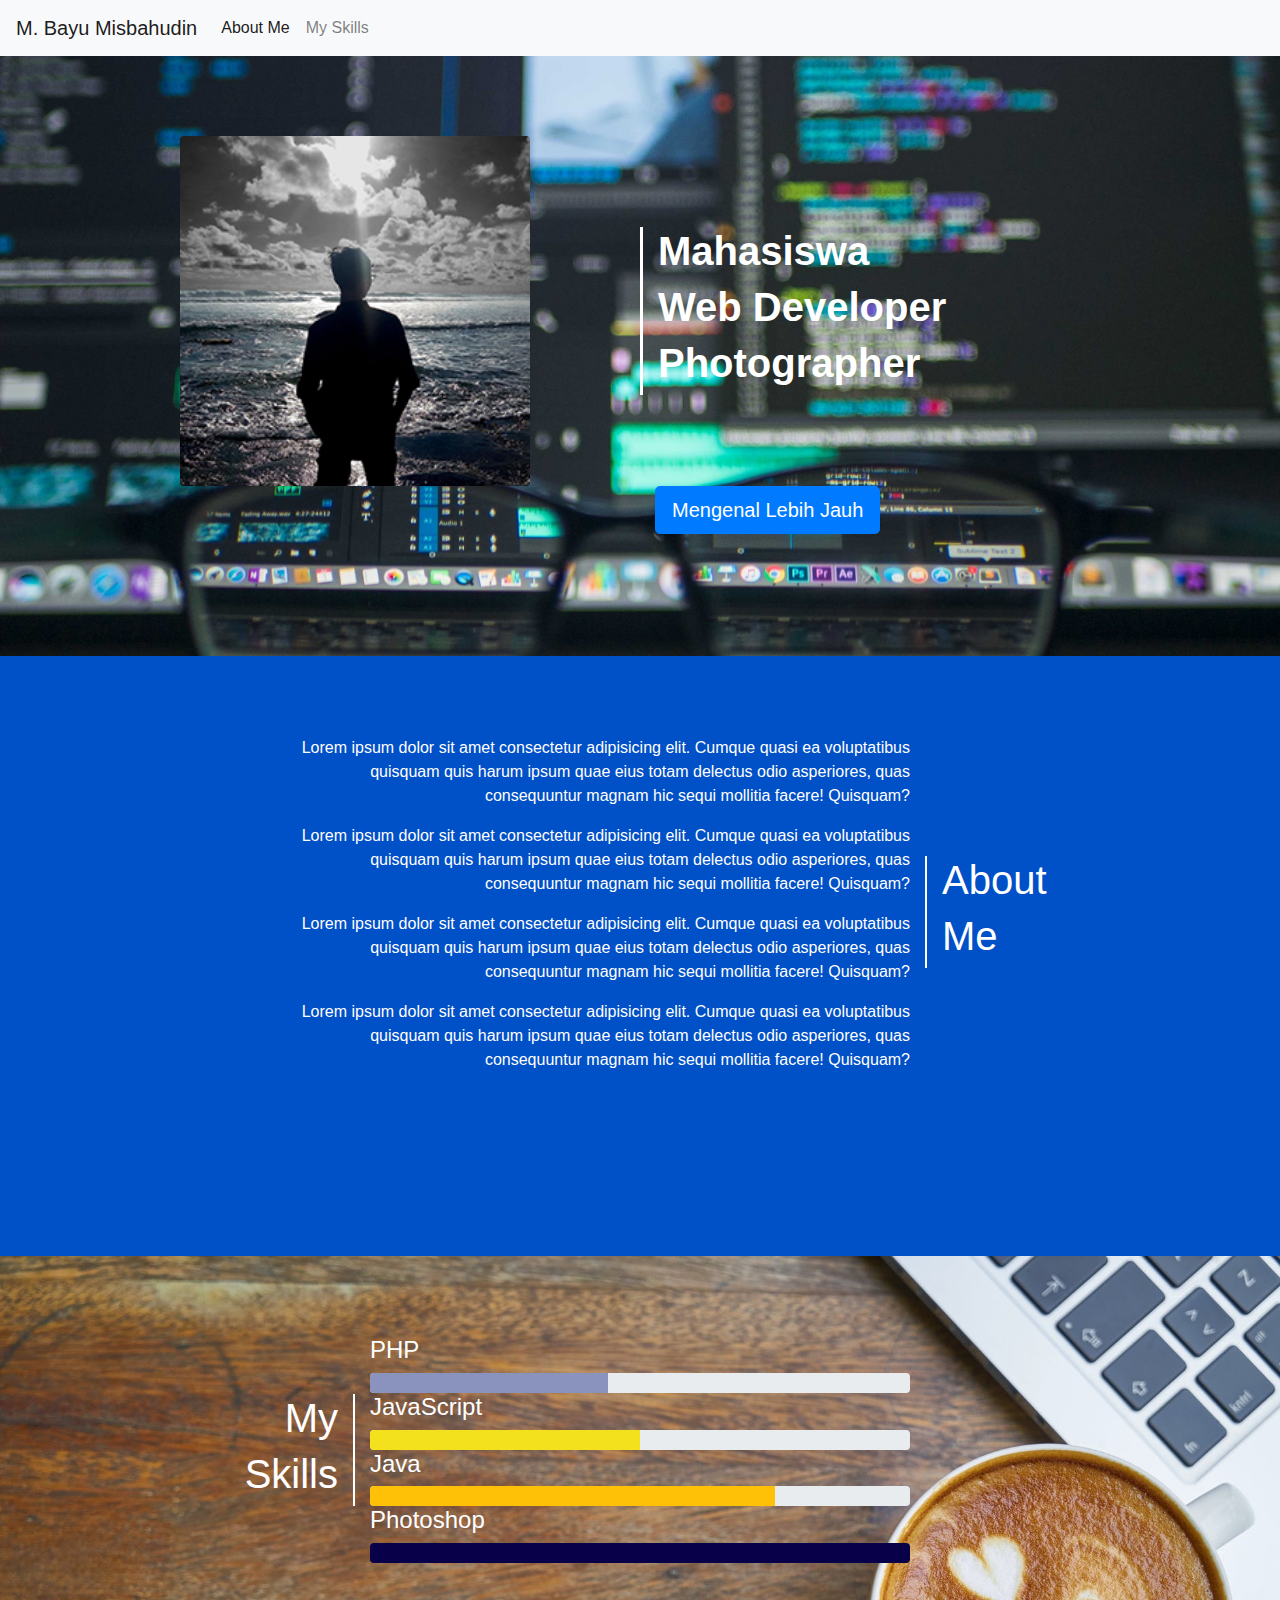
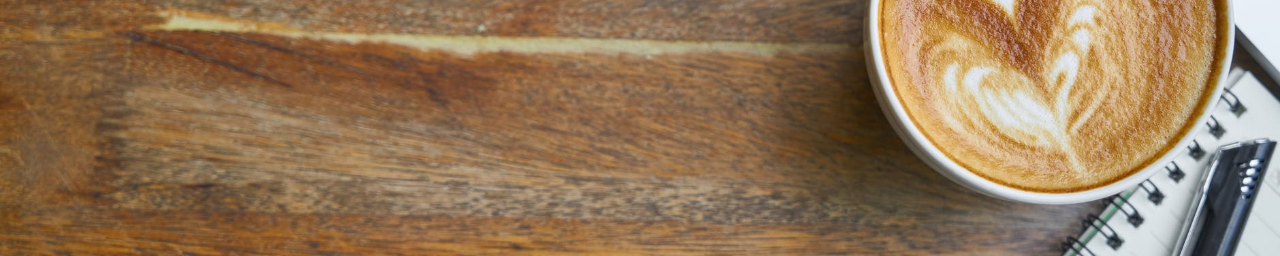
==== index.html @ 65d2b54c "Mengubah style Myskills" ====
<!doctype html>
<html lang="en">
    <head>
        <!-- Required meta tags -->
        <meta charset="utf-8">
        <meta name="viewport" content="width=device-width, initial-scale=1, shrink-to-fit=no">

        <!-- Bootstrap CSS -->
        <link rel="stylesheet" href="https://stackpath.bootstrapcdn.com/bootstrap/4.3.1/css/bootstrap.min.css" integrity="sha384-ggOyR0iXCbMQv3Xipma34MD+dH/1fQ784/j6cY/iJTQUOhcWr7x9JvoRxT2MZw1T" crossorigin="anonymous">
        <!-- Css -->

        <link rel="stylesheet" href="css/style.css">
        <title>Muhammad Bayu Misbahudin</title>
    </head>
    <body>
        <!--Navbar-->
        <nav class="navbar navbar-expand-lg navbar-light bg-light">
            <a class="navbar-brand" href="#">M. Bayu Misbahudin</a>
            <button class="navbar-toggler" type="button" data-toggle="collapse" data-target="#navbarSupportedContent" aria-controls="navbarSupportedContent" aria-expanded="false" aria-label="Toggle navigation">
                <span class="navbar-toggler-icon"></span>
            </button>
            <div class="collapse navbar-collapse" id="navbarSupportedContent">
                <ul class="navbar-nav mr-auto">
                    <li class="nav-item active">
                        <a class="nav-link" href="#about">About Me <span class="sr-only">(current)</span></a>
                    </li>
                    <li class="nav-item">
                        <a class="nav-link" href="#skills">My Skills</a>
                    </li>
                </ul>
            </div>
        </nav>
        <!--End Navbar-->
        <!--Header-->
        <section class="header" id="header">
            <div class="container">
                <div class="row align-items-center">
                    <!-- Photo Profile-->
                    <div class="col-sm-6 text-center">
                            <img src="img/profil.jpg" alt="Gambar" class="rounded profile">
                    </div>
                    <!-- Deskripsi-->
                    <div class="col-sm-6 tagline ">
                        <h1 class="font-weight-bold ">Mahasiswa</h1>
                        <h1 class="font-weight-bold ">Web Developer</h1>
                        <h1 class="font-weight-bold ">Photographer</h1>
                    </div>
                </div>
                <div class="row">
                    <div class="col-sm-6 offset-sm-6">
                        <a href="#about" class="btn btn-primary btn-lg">Mengenal Lebih Jauh</a>
                    </div>
                </div>
            </div>
        </section>
            <!-- About Me-->
        <section class="about" id="about" >
            <div class="container">
                <div class="row align-items-center">
                    <div class="col-sm-7 offset-sm-2 text-right" >
                            <p>Lorem ipsum dolor sit amet consectetur adipisicing elit. Cumque quasi ea voluptatibus quisquam quis harum ipsum quae eius totam delectus odio asperiores, quas consequuntur magnam hic sequi mollitia facere! Quisquam?</p>
                            <p>Lorem ipsum dolor sit amet consectetur adipisicing elit. Cumque quasi ea voluptatibus quisquam quis harum ipsum quae eius totam delectus odio asperiores, quas consequuntur magnam hic sequi mollitia facere! Quisquam?</p>
                            <p>Lorem ipsum dolor sit amet consectetur adipisicing elit. Cumque quasi ea voluptatibus quisquam quis harum ipsum quae eius totam delectus odio asperiores, quas consequuntur magnam hic sequi mollitia facere! Quisquam?</p>
                            <p>Lorem ipsum dolor sit amet consectetur adipisicing elit. Cumque quasi ea voluptatibus quisquam quis harum ipsum quae eius totam delectus odio asperiores, quas consequuntur magnam hic sequi mollitia facere! Quisquam?</p>
                    </div>
                    <div class="col-sm-3" style="border-left: 2px solid white;">
                        <h1>About</h1>
                        <h1>Me</h1>
                    </div>
                </div>
            </div>
        </section>
        <!--End About Me-->
        <!--MySkills-->
        <section class="skills" id="skills">
            <div class="container">
                <div class="row align-items-center">
                    <div class="col-sm-3 text-right" style="border-right: 2px Solid white">
                        <h1>My</h1>
                        <h1>Skills</h1>
                    </div>
                    <div class="col-sm-6">
                        <h4>PHP</h4>
                        <div class="progress" style="height: 20px">
                            <div class="progress-bar php" role="progressbar" style="width: 44%" aria-valuenow="44" aria-valuemin="0" aria-valuemax="100"></div>
                        </div>
                        <h4>JavaScript</h4>
                        <div class="progress" style="height: 20px">
                            <div class="progress-bar js" role="progressbar" style="width: 50%" aria-valuenow="50" aria-valuemin="0" aria-valuemax="100"></div>
                        </div>
                        <h4>Java</h4>
                        <div class="progress" style="height: 20px; b">
                            <div class="progress-bar bg-warning" role="progressbar" style="width: 75%" aria-valuenow="75" aria-valuemin="0" aria-valuemax="100"></div>
                        </div>
                        <h4>Photoshop</h4>
                        <div class="progress" style="height: 20px">
                            <div class="progress-bar ps" role="progressbar" style="width: 100%" aria-valuenow="100" aria-valuemin="0" aria-valuemax="100"></div>
                        </div>
                    </div>
                </div>
            </div>
        </section>
        <!--End MySkills-->

        <!-- Optional JavaScript -->
        <!-- jQuery first, then Popper.js, then Bootstrap JS -->
        <script src="https://code.jquery.com/jquery-3.3.1.slim.min.js" integrity="sha384-q8i/X+965DzO0rT7abK41JStQIAqVgRVzpbzo5smXKp4YfRvH+8abtTE1Pi6jizo" crossorigin="anonymous"></script>
        <script src="https://cdnjs.cloudflare.com/ajax/libs/popper.js/1.14.7/umd/popper.min.js" integrity="sha384-UO2eT0CpHqdSJQ6hJty5KVphtPhzWj9WO1clHTMGa3JDZwrnQq4sF86dIHNDz0W1" crossorigin="anonymous"></script>
        <script src="https://stackpath.bootstrapcdn.com/bootstrap/4.3.1/js/bootstrap.min.js" integrity="sha384-JjSmVgyd0p3pXB1rRibZUAYoIIy6OrQ6VrjIEaFf/nJGzIxFDsf4x0xIM+B07jRM" crossorigin="anonymous"></script>
    </body>
</html>
---- css/style.css ----
section{
    padding-top: 80px;
    min-height: 600px;
}
.tagline{
    border-left: 3px solid white;
}
.profile{
    width: 350px;
    height: 350px;
}


.header{
    color :white;
    background-image: url(../img/header.jpeg);
    background-position: center;
    background-size:cover ;
}

.about{
    color : White;

    background-color: rgb(0, 80, 199);
}

.skills{
    color : white ;
    background-image: url(../img/skills.jpeg);
    background-size: cover;
}

.php{
    background-color: #8993be;
}
.js{
    background-color: #f3e11d;
}
.ps{
    background-color: #080049;
}
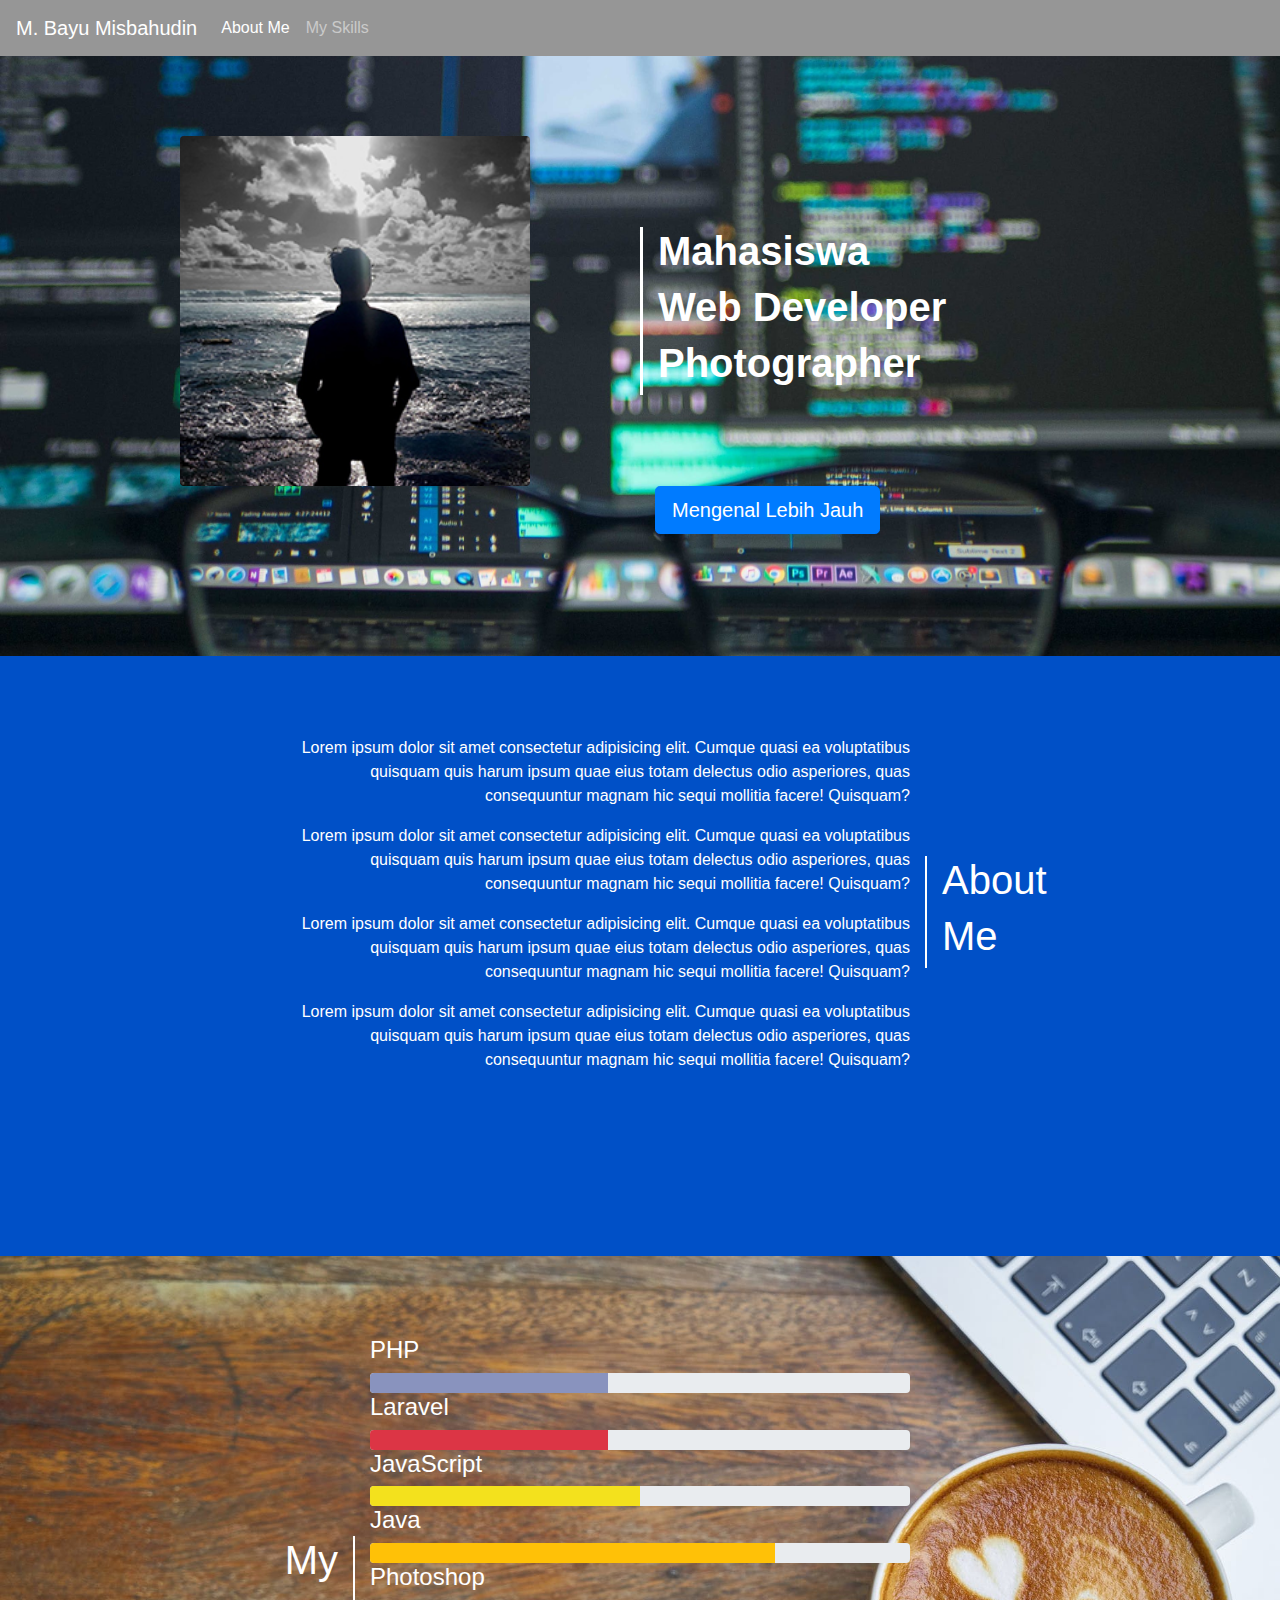
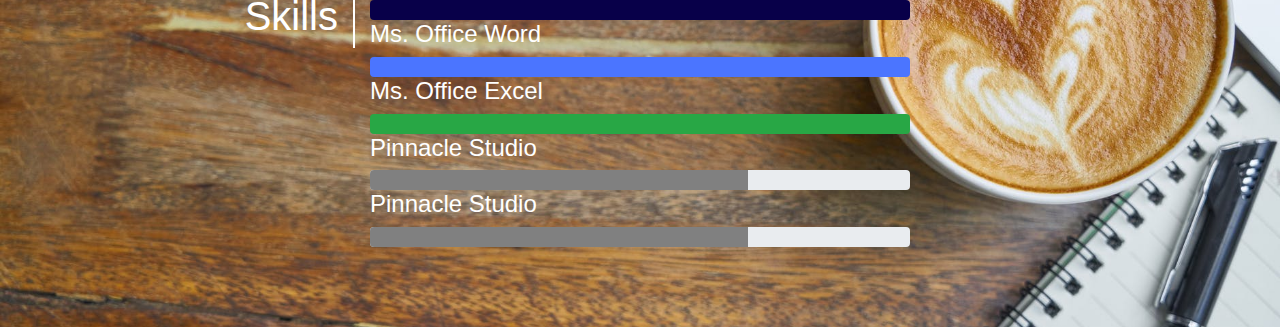
==== commit c83f7d9f: "Emanmbah Skills" ====
--- a/index.html
+++ b/index.html
@@ -14,7 +14,7 @@
     </head>
     <body>
         <!--Navbar-->
-        <nav class="navbar navbar-expand-lg navbar-light bg-light">
+        <nav class="navbar navbar-expand-lg navbar-dark">
             <a class="navbar-brand" href="#">M. Bayu Misbahudin</a>
             <button class="navbar-toggler" type="button" data-toggle="collapse" data-target="#navbarSupportedContent" aria-controls="navbarSupportedContent" aria-expanded="false" aria-label="Toggle navigation">
                 <span class="navbar-toggler-icon"></span>
@@ -81,21 +81,42 @@
                     </div>
                     <div class="col-sm-6">
                         <h4>PHP</h4>
-                        <div class="progress" style="height: 20px">
+                        <div class="progress" style="height: 20px;">
                             <div class="progress-bar php" role="progressbar" style="width: 44%" aria-valuenow="44" aria-valuemin="0" aria-valuemax="100"></div>
                         </div>
+                        <h4>Laravel</h4>
+                        <div class="progress" style="height: 20px;">
+                            <div class="progress-bar bg-danger" role="progressbar" style="width: 44%" aria-valuenow="44" aria-valuemin="0" aria-valuemax="100"></div>
+                        </div>
                         <h4>JavaScript</h4>
-                        <div class="progress" style="height: 20px">
+                        <div class="progress" style="height: 20px;">
                             <div class="progress-bar js" role="progressbar" style="width: 50%" aria-valuenow="50" aria-valuemin="0" aria-valuemax="100"></div>
                         </div>
                         <h4>Java</h4>
-                        <div class="progress" style="height: 20px; b">
+                        <div class="progress" style="height: 20px;">
                             <div class="progress-bar bg-warning" role="progressbar" style="width: 75%" aria-valuenow="75" aria-valuemin="0" aria-valuemax="100"></div>
                         </div>
                         <h4>Photoshop</h4>
-                        <div class="progress" style="height: 20px">
+                        <div class="progress" style="height: 20px;">
                             <div class="progress-bar ps" role="progressbar" style="width: 100%" aria-valuenow="100" aria-valuemin="0" aria-valuemax="100"></div>
                         </div>
+                        <h4>Ms. Office Word</h4>
+                        <div class="progress" style="height: 20px;">
+                            <div class="progress-bar word" role="progressbar" style="width: 100%" aria-valuenow="100" aria-valuemin="0" aria-valuemax="100"></div>
+                        </div>
+                        <h4>Ms. Office Excel</h4>
+                        <div class="progress" style="height: 20px;">
+                            <div class="progress-bar bg-success" role="progressbar" style="width: 100%" aria-valuenow="100" aria-valuemin="0" aria-valuemax="100"></div>
+                        </div>
+                        <h4>Pinnacle Studio</h4>
+                        <div class="progress" style="height: 20px;">
+                            <div class="progress-bar pinnacle" role="progressbar" style="width: 70%" aria-valuenow="100" aria-valuemin="0" aria-valuemax="100"></div>
+                        </div>
+                        <h4>Pinnacle Studio</h4>
+                        <div class="progress" style="height: 20px;">
+                            <div class="progress-bar pinnacle" role="progressbar" style="width: 70%" aria-valuenow="100" aria-valuemin="0" aria-valuemax="100"></div>
+                        </div>
+                        
                     </div>
                 </div>
             </div>
--- a/css/style.css
+++ b/css/style.css
@@ -1,7 +1,13 @@
+
+nav{
+    color:white;
+    background-color: rgb(150, 150, 150);
+}
 
 section{
     padding-top: 80px;
     min-height: 600px;
+    padding-bottom: 80px;
 }
 .tagline{
     border-left: 3px solid white;
@@ -39,4 +45,12 @@
 }
 .ps{
     background-color: #080049;
+}
+
+.word{
+    background-color: rgb(75, 117, 255);
+}
+
+.pinnacle{
+    background-color: grey;
 }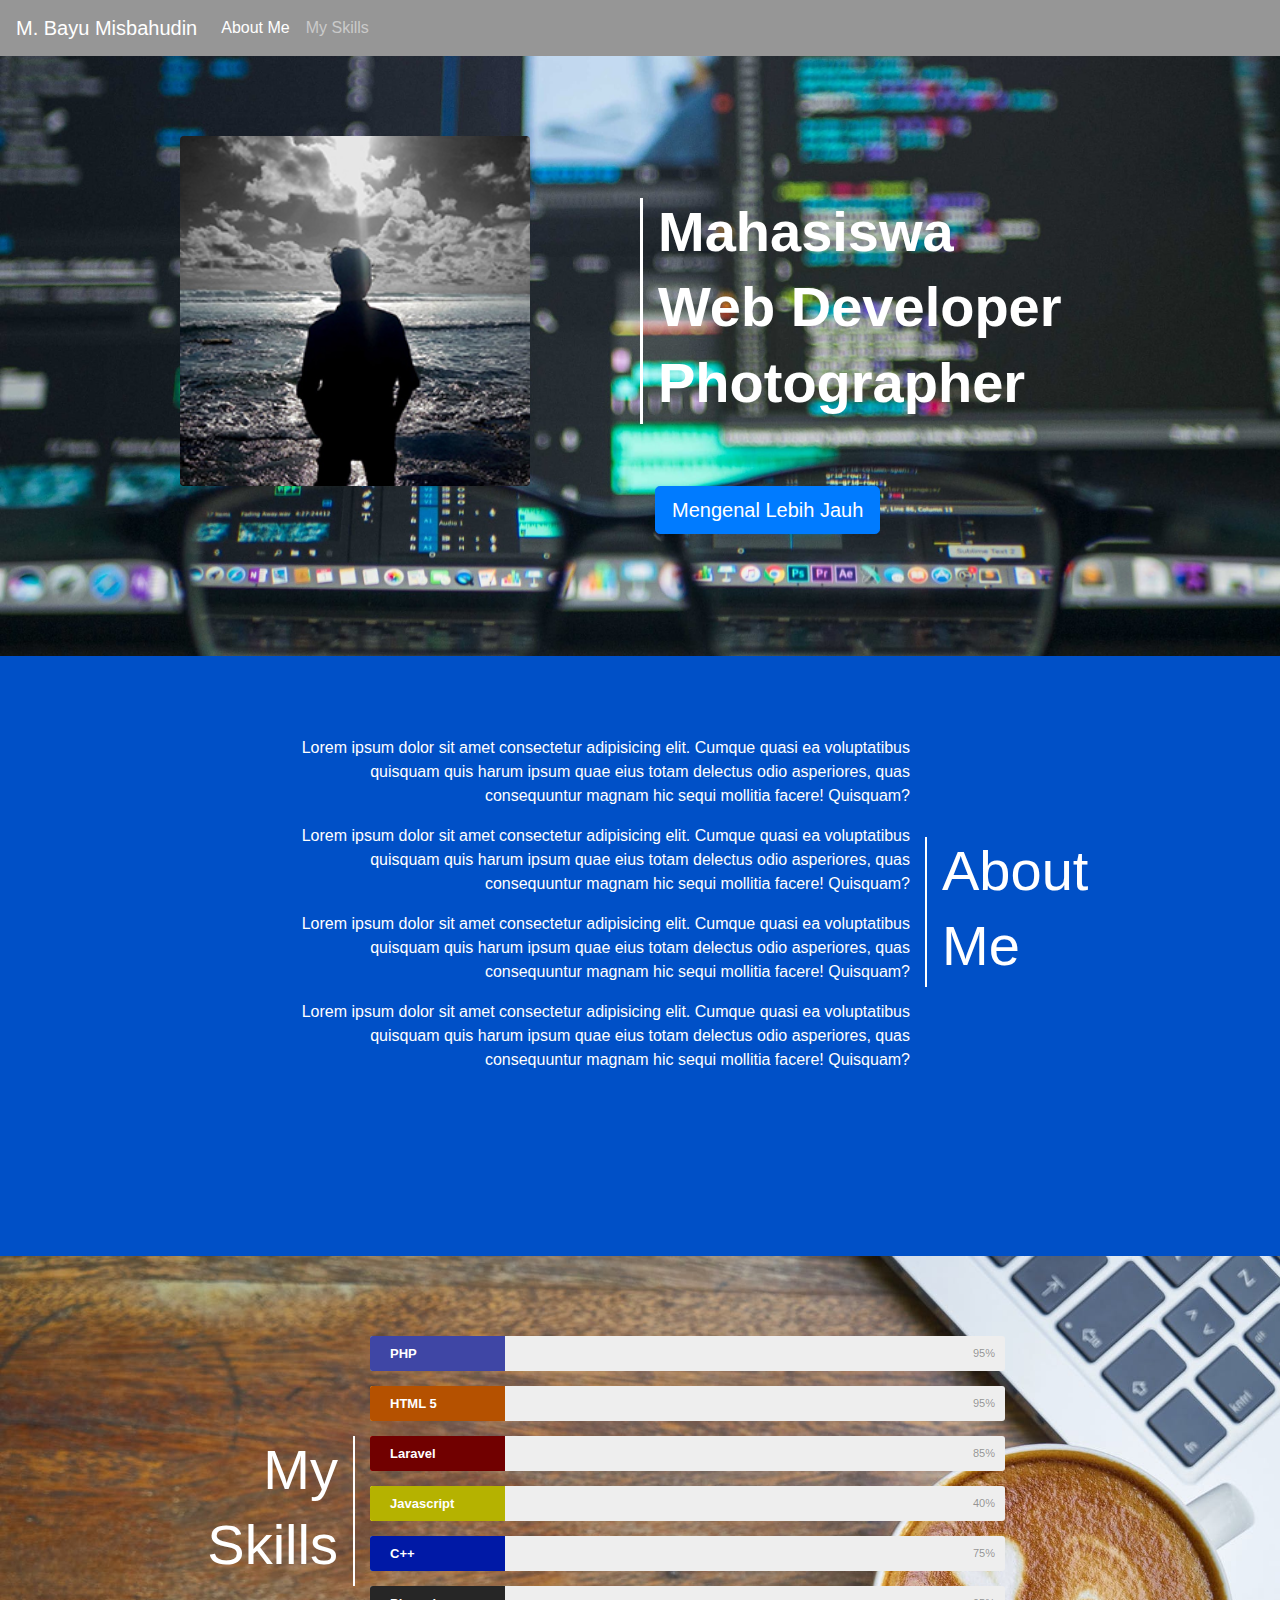
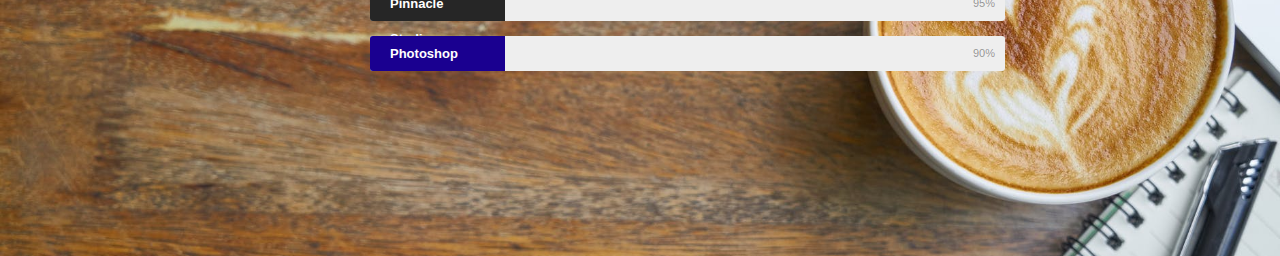
==== commit 2a7c651e: "Membuat skillbar beranimasi" ====
--- a/index.html
+++ b/index.html
@@ -41,9 +41,9 @@
                     </div>
                     <!-- Deskripsi-->
                     <div class="col-sm-6 tagline ">
-                        <h1 class="font-weight-bold ">Mahasiswa</h1>
-                        <h1 class="font-weight-bold ">Web Developer</h1>
-                        <h1 class="font-weight-bold ">Photographer</h1>
+                        <h1 class="font-weight-bold judul">Mahasiswa</h1>
+                        <h1 class="font-weight-bold judul">Web Developer</h1>
+                        <h1 class="font-weight-bold judul">Photographer</h1>
                     </div>
                 </div>
                 <div class="row">
@@ -64,8 +64,8 @@
                             <p>Lorem ipsum dolor sit amet consectetur adipisicing elit. Cumque quasi ea voluptatibus quisquam quis harum ipsum quae eius totam delectus odio asperiores, quas consequuntur magnam hic sequi mollitia facere! Quisquam?</p>
                     </div>
                     <div class="col-sm-3" style="border-left: 2px solid white;">
-                        <h1>About</h1>
-                        <h1>Me</h1>
+                        <h1 class="judul">About</h1>
+                        <h1 class="judul">Me</h1>
                     </div>
                 </div>
             </div>
@@ -75,48 +75,54 @@
         <section class="skills" id="skills">
             <div class="container">
                 <div class="row align-items-center">
-                    <div class="col-sm-3 text-right" style="border-right: 2px Solid white">
-                        <h1>My</h1>
-                        <h1>Skills</h1>
+                    <div class="col-sm-3 text-right " style="border-right: 2px Solid white">
+                        <h1 class="judul">My</h1>
+                        <h1 class="judul">Skills</h1>
                     </div>
-                    <div class="col-sm-6">
-                        <h4>PHP</h4>
-                        <div class="progress" style="height: 20px;">
-                            <div class="progress-bar php" role="progressbar" style="width: 44%" aria-valuenow="44" aria-valuemin="0" aria-valuemax="100"></div>
+                    <!--Skill Bar-->
+                    <div class="col-sm-7">
+                        <div class="skillbar clearfix " data-percent="95%">
+                            <div class="skillbar-title" style="background: #474fb8;"><span>PHP</span></div>
+                            <div class="skillbar-bar" style="background: #777bb3;"></div>
+                            <div class="skill-bar-percent">95%</div>
+                        </div> 
+                        
+                        <div class="skillbar clearfix " data-percent="95%">
+                            <div class="skillbar-title" style="background: #ca5b00;"><span>HTML 5</span></div>
+                            <div class="skillbar-bar" style="background: #ff9101;"></div>
+                            <div class="skill-bar-percent">95%</div>
+                        </div> 
+                        
+                        <div class="skillbar clearfix " data-percent="85%">
+                            <div class="skillbar-title" style="background: #7e0000;"><span>Laravel</span></div>
+                            <div class="skillbar-bar" style="background: #ff0000;"></div>
+                            <div class="skill-bar-percent">85%</div>
+                        </div> 
+                        
+                        <div class="skillbar clearfix " data-percent="40%">
+                            <div class="skillbar-title" style="background: #cac700;"><span>Javascript</span></div>
+                            <div class="skillbar-bar" style="background: #ffee00;"></div>
+                            <div class="skill-bar-percent">40%</div>
+                        </div> 
+                        
+                        <div class="skillbar clearfix " data-percent="75%">
+                            <div class="skillbar-title" style="background: #001cb9;"><span>C++</span></div>
+                            <div class="skillbar-bar" style="background: #4294ff;"></div>
+                            <div class="skill-bar-percent">75%</div>
+                        </div> 
+                        
+                        <div class="skillbar clearfix " data-percent="95%">
+                            <div class="skillbar-title" style="background: #2b2b2b;"><span>Pinnacle Studio</span></div>
+                            <div class="skillbar-bar" style="background: #999999;"></div>
+                            <div class="skill-bar-percent">95%</div>
+                        </div> 
+                        
+                        <div class="skillbar clearfix " data-percent="90%">
+                            <div class="skillbar-title" style="background: #1e00a1;"><span>Photoshop</span></div>
+                            <div class="skillbar-bar" style="background: #94c5f0;"></div>
+                            <div class="skill-bar-percent">90%</div>
                         </div>
-                        <h4>Laravel</h4>
-                        <div class="progress" style="height: 20px;">
-                            <div class="progress-bar bg-danger" role="progressbar" style="width: 44%" aria-valuenow="44" aria-valuemin="0" aria-valuemax="100"></div>
-                        </div>
-                        <h4>JavaScript</h4>
-                        <div class="progress" style="height: 20px;">
-                            <div class="progress-bar js" role="progressbar" style="width: 50%" aria-valuenow="50" aria-valuemin="0" aria-valuemax="100"></div>
-                        </div>
-                        <h4>Java</h4>
-                        <div class="progress" style="height: 20px;">
-                            <div class="progress-bar bg-warning" role="progressbar" style="width: 75%" aria-valuenow="75" aria-valuemin="0" aria-valuemax="100"></div>
-                        </div>
-                        <h4>Photoshop</h4>
-                        <div class="progress" style="height: 20px;">
-                            <div class="progress-bar ps" role="progressbar" style="width: 100%" aria-valuenow="100" aria-valuemin="0" aria-valuemax="100"></div>
-                        </div>
-                        <h4>Ms. Office Word</h4>
-                        <div class="progress" style="height: 20px;">
-                            <div class="progress-bar word" role="progressbar" style="width: 100%" aria-valuenow="100" aria-valuemin="0" aria-valuemax="100"></div>
-                        </div>
-                        <h4>Ms. Office Excel</h4>
-                        <div class="progress" style="height: 20px;">
-                            <div class="progress-bar bg-success" role="progressbar" style="width: 100%" aria-valuenow="100" aria-valuemin="0" aria-valuemax="100"></div>
-                        </div>
-                        <h4>Pinnacle Studio</h4>
-                        <div class="progress" style="height: 20px;">
-                            <div class="progress-bar pinnacle" role="progressbar" style="width: 70%" aria-valuenow="100" aria-valuemin="0" aria-valuemax="100"></div>
-                        </div>
-                        <h4>Pinnacle Studio</h4>
-                        <div class="progress" style="height: 20px;">
-                            <div class="progress-bar pinnacle" role="progressbar" style="width: 70%" aria-valuenow="100" aria-valuemin="0" aria-valuemax="100"></div>
-                        </div>
-                        
+                        <!-- End Skill Bar -->                    
                     </div>
                 </div>
             </div>
@@ -125,8 +131,10 @@
 
         <!-- Optional JavaScript -->
         <!-- jQuery first, then Popper.js, then Bootstrap JS -->
-        <script src="https://code.jquery.com/jquery-3.3.1.slim.min.js" integrity="sha384-q8i/X+965DzO0rT7abK41JStQIAqVgRVzpbzo5smXKp4YfRvH+8abtTE1Pi6jizo" crossorigin="anonymous"></script>
+        
+        <script src="js/jquery-3.4.1.min.js"></script>
         <script src="https://cdnjs.cloudflare.com/ajax/libs/popper.js/1.14.7/umd/popper.min.js" integrity="sha384-UO2eT0CpHqdSJQ6hJty5KVphtPhzWj9WO1clHTMGa3JDZwrnQq4sF86dIHNDz0W1" crossorigin="anonymous"></script>
         <script src="https://stackpath.bootstrapcdn.com/bootstrap/4.3.1/js/bootstrap.min.js" integrity="sha384-JjSmVgyd0p3pXB1rRibZUAYoIIy6OrQ6VrjIEaFf/nJGzIxFDsf4x0xIM+B07jRM" crossorigin="anonymous"></script>
+        <script src="js/script.js"></script>
     </body>
 </html>--- a/css/style.css
+++ b/css/style.css
@@ -11,6 +11,9 @@
 }
 .tagline{
     border-left: 3px solid white;
+}
+.judul{
+    font-size: 42pt;
 }
 .profile{
     width: 350px;
@@ -53,4 +56,79 @@
 
 .pinnacle{
     background-color: grey;
+}
+
+
+
+.skillbar {
+    position:relative;
+    display:block;
+    margin-bottom:15px;
+    width:100%;
+    background:#eee;
+    height:35px;
+    border-radius:3px;
+    -moz-border-radius:3px;
+    -webkit-border-radius:3px;
+    -webkit-transition:0.4s linear;
+    -moz-transition:0.4s linear;
+    -ms-transition:0.4s linear;
+    -o-transition:0.4s linear;
+    transition:0.4s linear;
+    -webkit-transition-property:width, background-color;
+    -moz-transition-property:width, background-color;
+    -ms-transition-property:width, background-color;
+    -o-transition-property:width, background-color;
+    transition-property:width, background-color;    
+}
+
+.skillbar-title {
+    position:absolute;
+    top:0;
+    left:0;
+    width:135px;
+    font-weight:bold;
+    font-size:13px;
+    color:#ffffff;
+    background:#6adcfa;
+    -webkit-border-top-left-radius:3px;
+    -webkit-border-bottom-left-radius:4px;
+    -moz-border-radius-topleft:3px;
+    -moz-border-radius-bottomleft:3px;
+    border-top-left-radius:3px;
+    border-bottom-left-radius:3px;
+}
+
+.skillbar-title span {
+    display:block;
+    background:rgba(0, 0, 0, 0.1);
+    padding:0 20px;
+    height:35px;
+    line-height:35px;
+    -webkit-border-top-left-radius:3px;
+    -webkit-border-bottom-left-radius:3px;
+    -moz-border-radius-topleft:3px;
+    -moz-border-radius-bottomleft:3px;
+    border-top-left-radius:3px;
+    border-bottom-left-radius:3px;
+}
+
+.skillbar-bar {
+    height:35px;
+    width:0px;
+    background:#6adcfa;
+    border-radius:3px;
+    -moz-border-radius:3px;
+    -webkit-border-radius:3px;
+}
+
+.skill-bar-percent {
+    position:absolute;
+    right:10px;
+    top:0;
+    font-size:11px;
+    height:35px;
+    line-height:35px;
+    color:#ffffff;
+    color:rgba(0, 0, 0, 0.4);
 }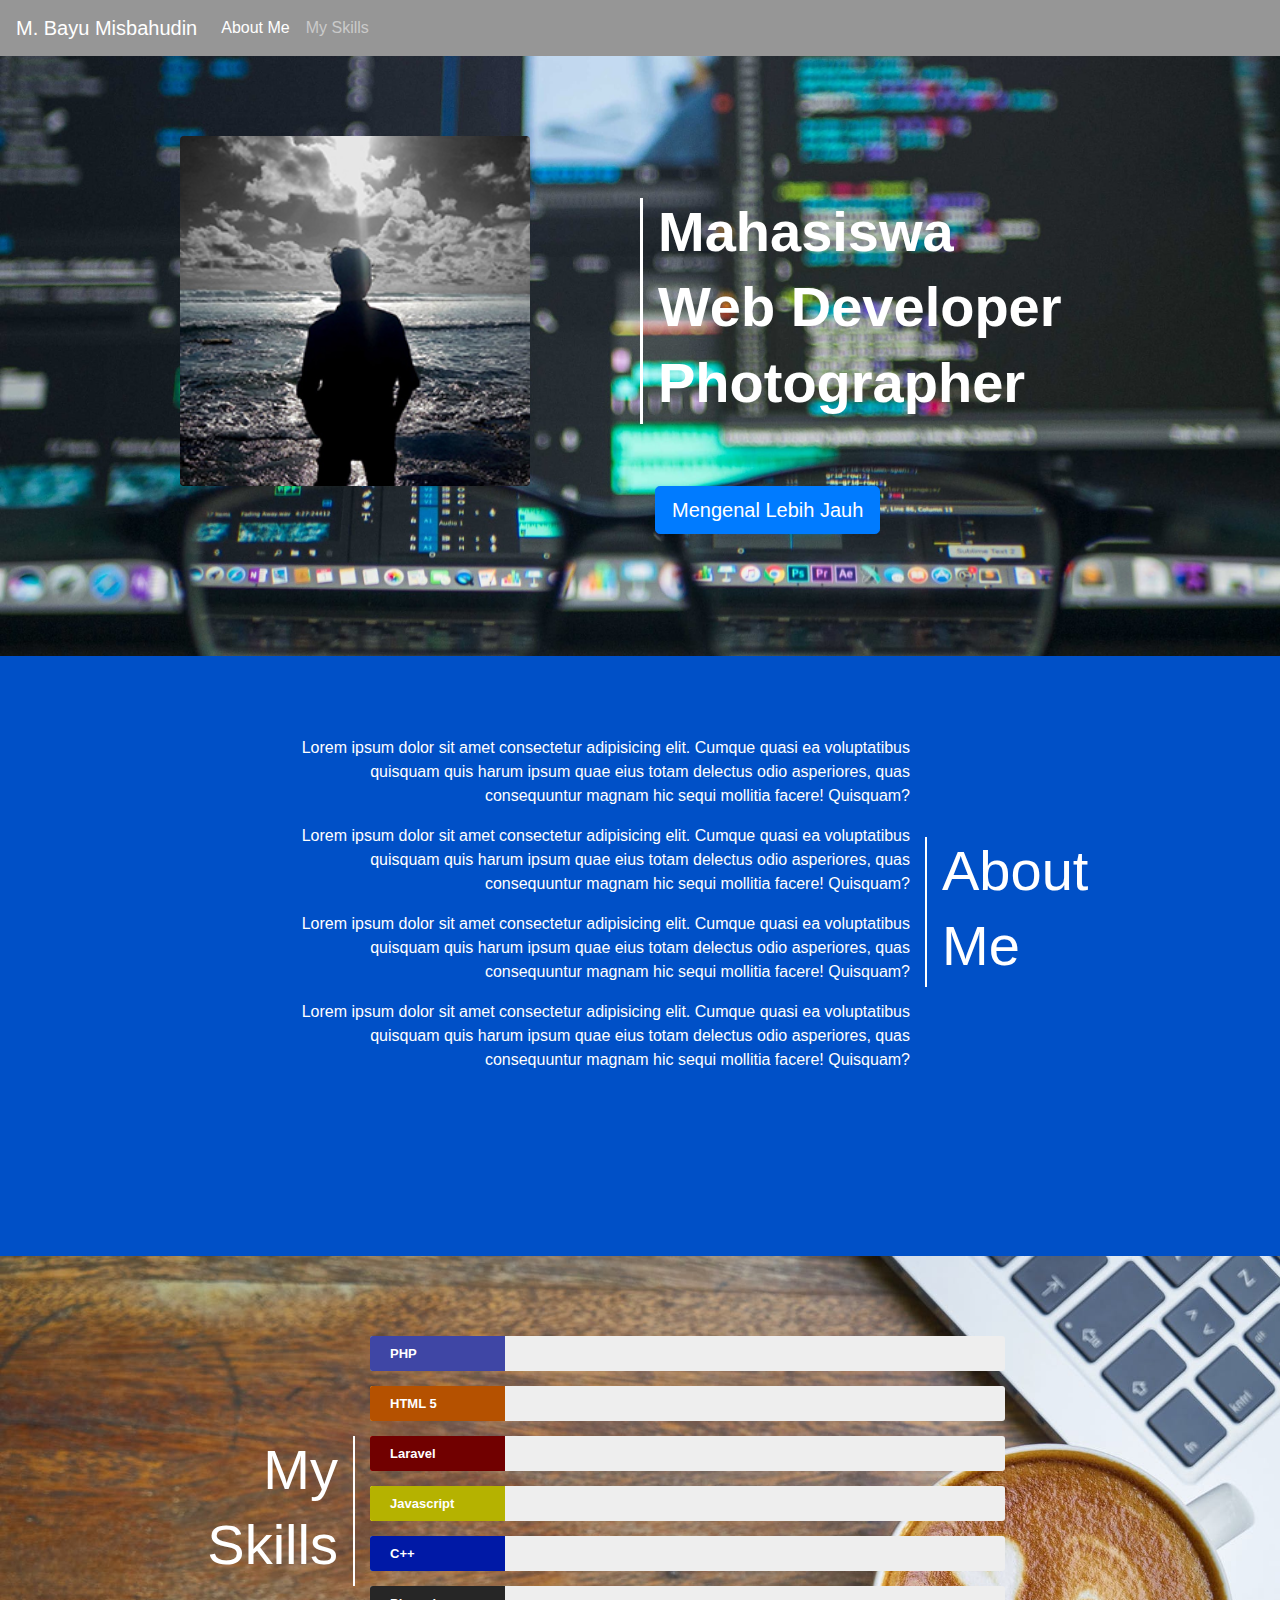
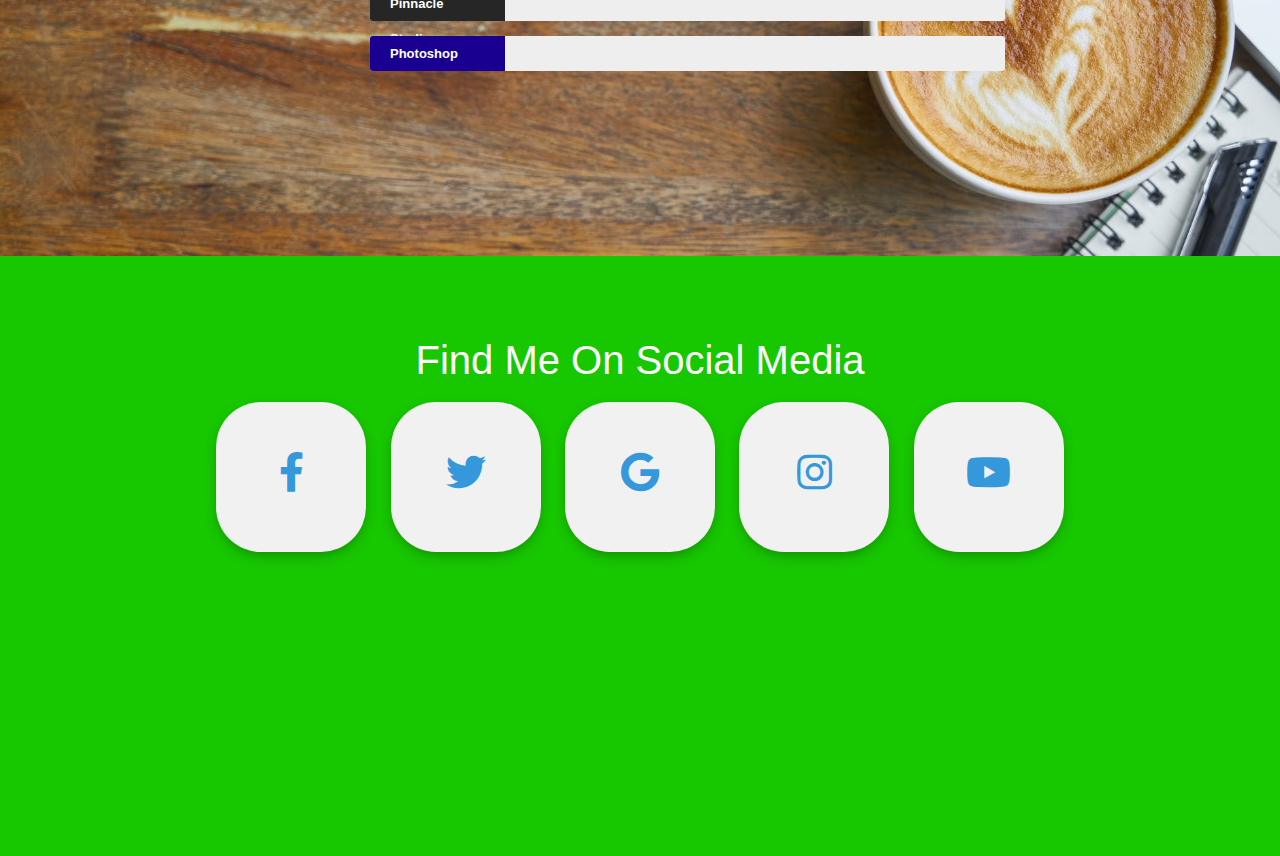
==== commit 4e292690: "Menambah section Social Media" ====
--- a/index.html
+++ b/index.html
@@ -8,6 +8,8 @@
         <!-- Bootstrap CSS -->
         <link rel="stylesheet" href="https://stackpath.bootstrapcdn.com/bootstrap/4.3.1/css/bootstrap.min.css" integrity="sha384-ggOyR0iXCbMQv3Xipma34MD+dH/1fQ784/j6cY/iJTQUOhcWr7x9JvoRxT2MZw1T" crossorigin="anonymous">
         <!-- Css -->
+        <!-- Font-->
+        <link rel="stylesheet" href="https://use.fontawesome.com/releases/v5.4.1/css/all.css">
 
         <link rel="stylesheet" href="css/style.css">
         <title>Muhammad Bayu Misbahudin</title>
@@ -36,18 +38,18 @@
             <div class="container">
                 <div class="row align-items-center">
                     <!-- Photo Profile-->
-                    <div class="col-sm-6 text-center">
+                    <div class="col-md-6 text-center">
                             <img src="img/profil.jpg" alt="Gambar" class="rounded profile">
                     </div>
                     <!-- Deskripsi-->
-                    <div class="col-sm-6 tagline ">
+                    <div class="col-md-6 tagline ">
                         <h1 class="font-weight-bold judul">Mahasiswa</h1>
                         <h1 class="font-weight-bold judul">Web Developer</h1>
                         <h1 class="font-weight-bold judul">Photographer</h1>
                     </div>
                 </div>
                 <div class="row">
-                    <div class="col-sm-6 offset-sm-6">
+                    <div class="col-md-6 offset-sm-6">
                         <a href="#about" class="btn btn-primary btn-lg">Mengenal Lebih Jauh</a>
                     </div>
                 </div>
@@ -75,52 +77,45 @@
         <section class="skills" id="skills">
             <div class="container">
                 <div class="row align-items-center">
-                    <div class="col-sm-3 text-right " style="border-right: 2px Solid white">
+                    <div class="col-md-3 text-right " style="border-right: 2px Solid white">
                         <h1 class="judul">My</h1>
                         <h1 class="judul">Skills</h1>
                     </div>
                     <!--Skill Bar-->
-                    <div class="col-sm-7">
+                    <div class="col-md-7">
                         <div class="skillbar clearfix " data-percent="95%">
                             <div class="skillbar-title" style="background: #474fb8;"><span>PHP</span></div>
                             <div class="skillbar-bar" style="background: #777bb3;"></div>
-                            <div class="skill-bar-percent">95%</div>
                         </div> 
                         
                         <div class="skillbar clearfix " data-percent="95%">
                             <div class="skillbar-title" style="background: #ca5b00;"><span>HTML 5</span></div>
                             <div class="skillbar-bar" style="background: #ff9101;"></div>
-                            <div class="skill-bar-percent">95%</div>
                         </div> 
                         
                         <div class="skillbar clearfix " data-percent="85%">
                             <div class="skillbar-title" style="background: #7e0000;"><span>Laravel</span></div>
                             <div class="skillbar-bar" style="background: #ff0000;"></div>
-                            <div class="skill-bar-percent">85%</div>
                         </div> 
                         
                         <div class="skillbar clearfix " data-percent="40%">
                             <div class="skillbar-title" style="background: #cac700;"><span>Javascript</span></div>
                             <div class="skillbar-bar" style="background: #ffee00;"></div>
-                            <div class="skill-bar-percent">40%</div>
                         </div> 
                         
                         <div class="skillbar clearfix " data-percent="75%">
                             <div class="skillbar-title" style="background: #001cb9;"><span>C++</span></div>
                             <div class="skillbar-bar" style="background: #4294ff;"></div>
-                            <div class="skill-bar-percent">75%</div>
                         </div> 
                         
                         <div class="skillbar clearfix " data-percent="95%">
                             <div class="skillbar-title" style="background: #2b2b2b;"><span>Pinnacle Studio</span></div>
                             <div class="skillbar-bar" style="background: #999999;"></div>
-                            <div class="skill-bar-percent">95%</div>
                         </div> 
                         
                         <div class="skillbar clearfix " data-percent="90%">
                             <div class="skillbar-title" style="background: #1e00a1;"><span>Photoshop</span></div>
                             <div class="skillbar-bar" style="background: #94c5f0;"></div>
-                            <div class="skill-bar-percent">90%</div>
                         </div>
                         <!-- End Skill Bar -->                    
                     </div>
@@ -128,13 +123,42 @@
             </div>
         </section>
         <!--End MySkills-->
-
+        <!--MySocMed-->
+        <section class="socmed" id="socmed">
+            <div class="container">
+                <div class="row align-items-center">
+                    <div class="col-md-12 text-center judul">
+                        <h1>Find Me On Social Media</h1>
+                    </div>
+                </div>
+                <div class="col-md-12 ">
+                    <div class="text-center">
+                        <a class="icn" href="http://www.facebook.com/Albarca1st">
+                            <i class="fab fa-facebook-f"></i>
+                        </a>
+                        <a class="icn" href="#">
+                            <i class="fab fa-twitter"></i>
+                        </a>
+                        <a class="icn" href="#">
+                            <i class="fab fa-google"></i>
+                        </a>
+                        <a class="icn" href="#">
+                            <i class="fab fa-instagram"></i>
+                        </a>
+                        <a class="icn" href="#">
+                            <i class="fab fa-youtube"></i>
+                        </a>
+                    </div>
+                </div>
+            </div>
+        </section>
+        <!--End MySocMed-->
         <!-- Optional JavaScript -->
         <!-- jQuery first, then Popper.js, then Bootstrap JS -->
         
         <script src="js/jquery-3.4.1.min.js"></script>
         <script src="https://cdnjs.cloudflare.com/ajax/libs/popper.js/1.14.7/umd/popper.min.js" integrity="sha384-UO2eT0CpHqdSJQ6hJty5KVphtPhzWj9WO1clHTMGa3JDZwrnQq4sF86dIHNDz0W1" crossorigin="anonymous"></script>
         <script src="https://stackpath.bootstrapcdn.com/bootstrap/4.3.1/js/bootstrap.min.js" integrity="sha384-JjSmVgyd0p3pXB1rRibZUAYoIIy6OrQ6VrjIEaFf/nJGzIxFDsf4x0xIM+B07jRM" crossorigin="anonymous"></script>
-        <script src="js/script.js"></script>
+        <script src="js/myscript.js"></script>
     </body>
 </html>--- a/css/style.css
+++ b/css/style.css
@@ -131,4 +131,58 @@
     line-height:35px;
     color:#ffffff;
     color:rgba(0, 0, 0, 0.4);
+}
+
+.socmed{
+    background-color: rgb(23, 199, 0);
+    color: white;
+}
+
+.icn{
+    display: inline-block;
+    width: 150px;
+    height: 150px;
+    background: #f1f1f1;
+    margin: 10px;
+    border-radius: 30%;
+    box-shadow: 0 5px 15px -5px #00000070;
+    color: #3498db;
+    overflow: hidden;
+    position: relative;
+}
+.icn i{
+    line-height: 140px;
+    font-size: 40px;
+    transition: 0.2s linear;
+}
+.icn:hover i{
+    transform: scale(1.3);
+    color: #f1f1f1;
+}
+.icn::before{
+    content: "";
+    position: absolute;
+    width: 120%;
+    height: 120%;
+    background: #3498db;
+    transform: rotate(45deg);
+    left: -110%;
+    top: 90%;
+}
+.icn:hover::before{
+    animation: aaa 0.7s 1;
+    top: -10%;
+    left: -10%;
+}
+@keyframes aaa {
+    0%{
+        left: -110%;
+        top: 90%;
+    }50%{
+        left: 10%;
+        top: -30%;
+    }100%{
+        top: -10%;
+        left: -10%;
+    }
 }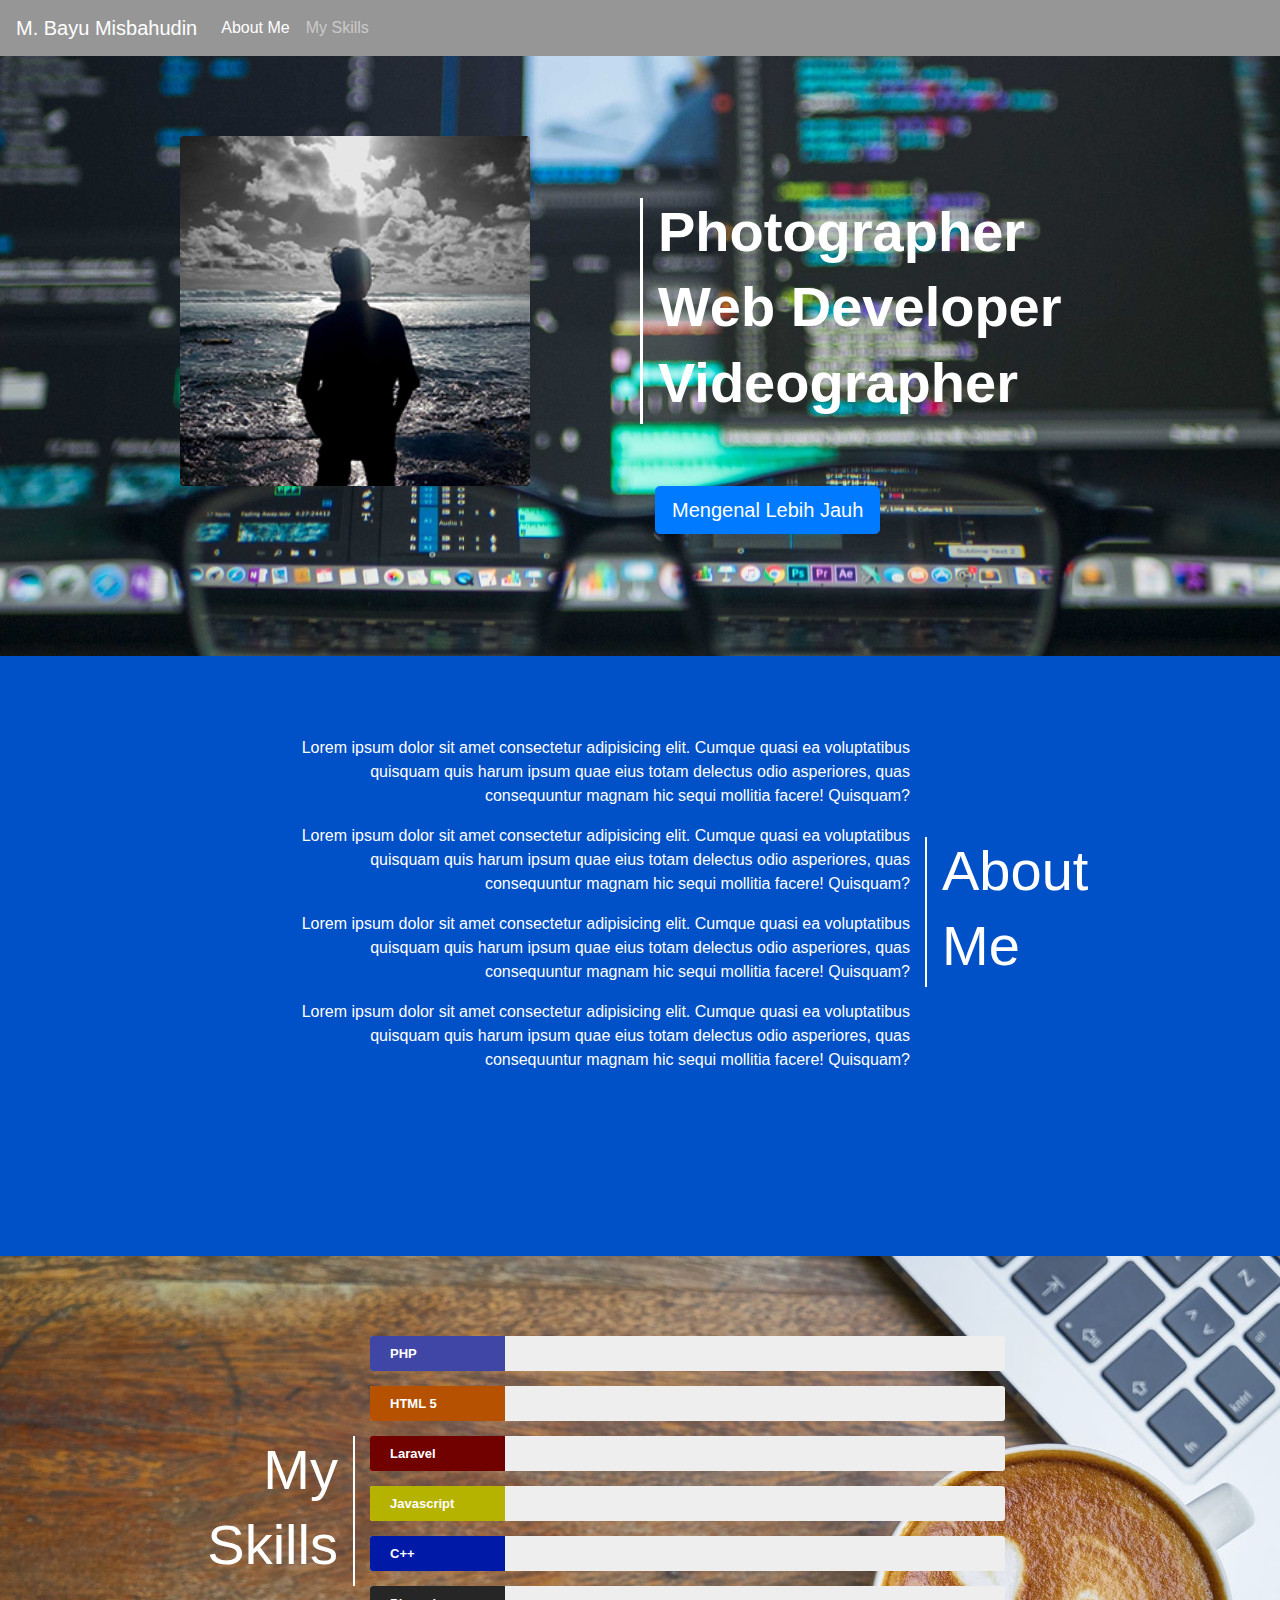
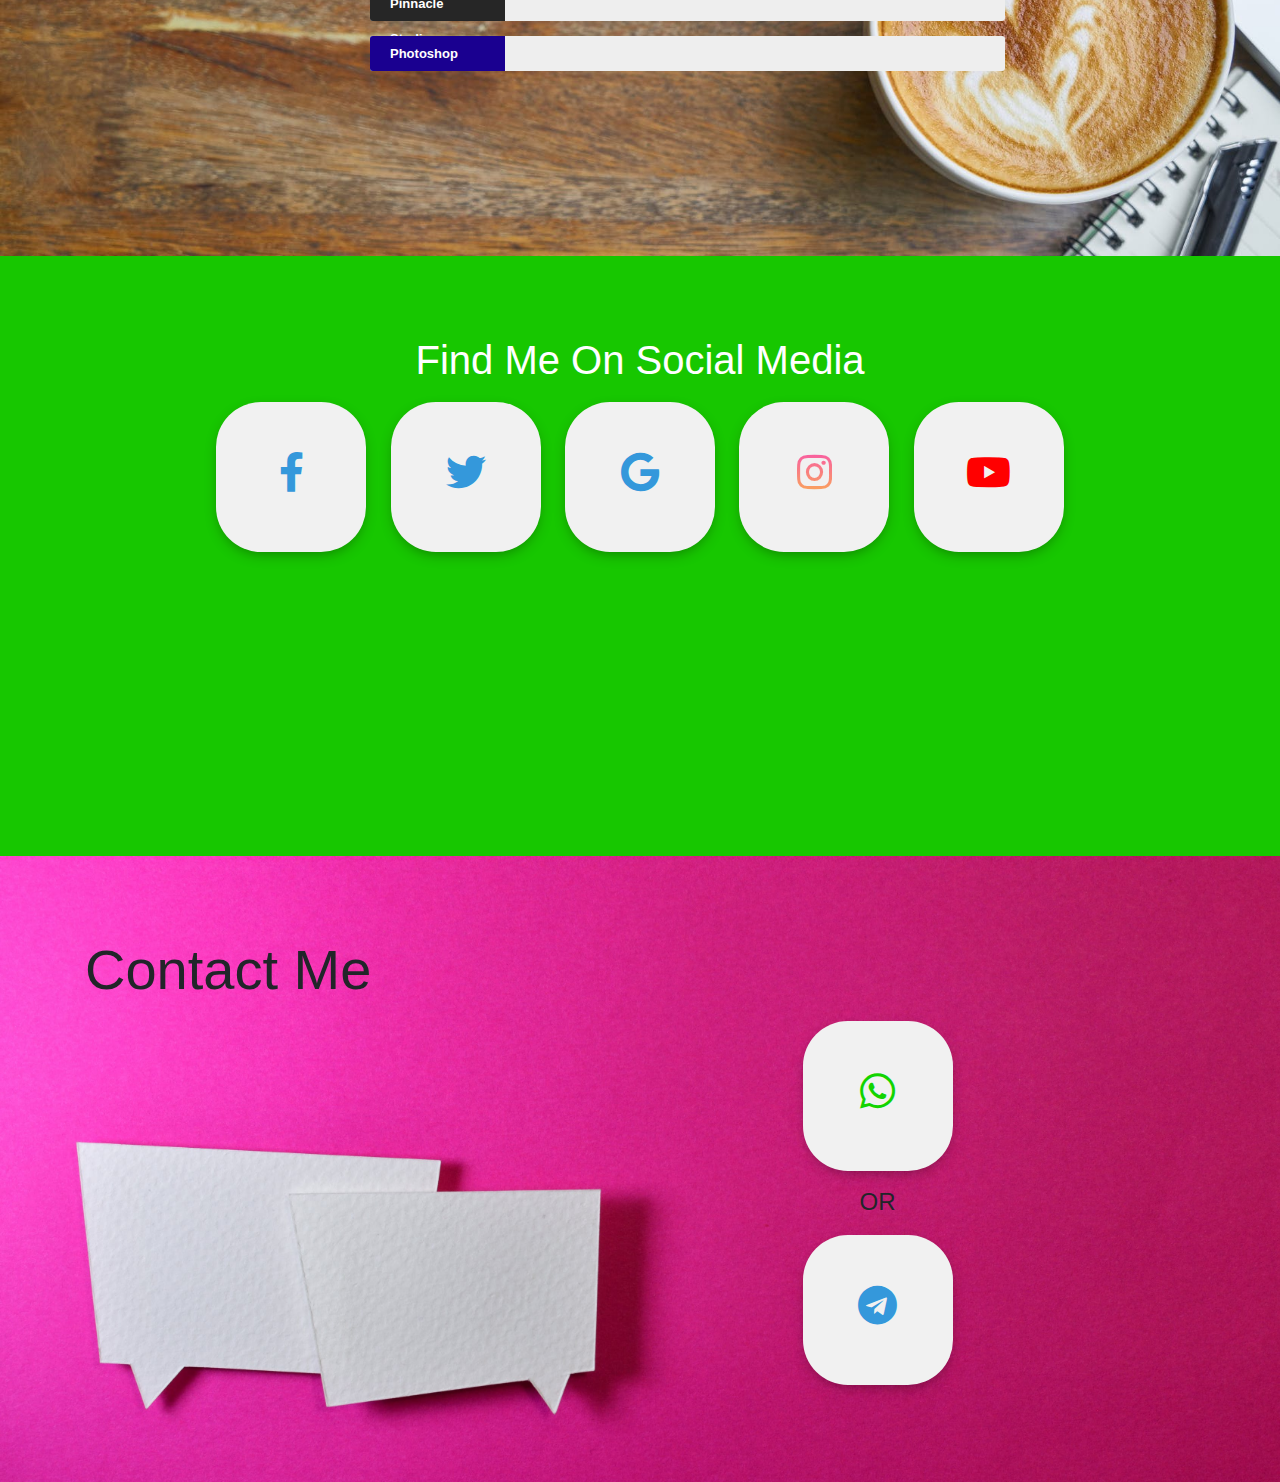
==== commit 038ce3e7: "menambah section contact" ====
--- a/index.html
+++ b/index.html
@@ -43,9 +43,9 @@
                     </div>
                     <!-- Deskripsi-->
                     <div class="col-md-6 tagline ">
-                        <h1 class="font-weight-bold judul">Mahasiswa</h1>
+                        <h1 class="font-weight-bold judul">Photographer</h1>
                         <h1 class="font-weight-bold judul">Web Developer</h1>
-                        <h1 class="font-weight-bold judul">Photographer</h1>
+                        <h1 class="font-weight-bold judul">Videographer</h1>
                     </div>
                 </div>
                 <div class="row">
@@ -153,6 +153,28 @@
             </div>
         </section>
         <!--End MySocMed-->
+        <!--Contact Me-->
+        <section class="contact" id="contact">
+            <div class="container">
+                <div class="row">
+                    <div class="col-md-12">
+                        <h1 class="judul">Contact Me</h1>
+                    </div> 
+                </div>
+                <div class="row">
+                    <div class="col-md-5 text-center offset-md-6">
+                        <a class="icn" href=" https://api.whatsapp.com/send?phone=6287824232514&text=Hai%20Muhammad%20Bayu%20Misbahudin%0ASaya%20ingin%20lebih%20mengenal%20anda">
+                            <i class="fab fa-whatsapp"></i>
+                        </a>
+                        <h4>OR</h4>
+                        <a class="icn" href="#">
+                            <i class="fab fa-telegram"></i>
+                        </a>
+                    </div>
+                </div>
+            </div>
+        </section>
+        <!--End Contact Me-->
         <!-- Optional JavaScript -->
         <!-- jQuery first, then Popper.js, then Bootstrap JS -->
         
--- a/css/style.css
+++ b/css/style.css
@@ -150,6 +150,22 @@
     overflow: hidden;
     position: relative;
 }
+
+.icn .fa-whatsapp{
+    color: #12d400;
+}
+.icn .fa-facebook{
+    color: #284fff;
+}
+
+.icn .fa-youtube{
+    color:#ff0000;
+}
+.icn .fa-instagram{
+        background: -webkit-linear-gradient(rgb(247, 0, 255), rgb(251, 255, 0));
+        -webkit-background-clip: text;
+        -webkit-text-fill-color: transparent;
+}
 .icn i{
     line-height: 140px;
     font-size: 40px;
@@ -169,6 +185,9 @@
     left: -110%;
     top: 90%;
 }
+
+
+
 .icn:hover::before{
     animation: aaa 0.7s 1;
     top: -10%;
@@ -185,4 +204,9 @@
         top: -10%;
         left: -10%;
     }
+}
+
+.contact{
+    background-image: url(../img/contact.jpeg);
+    background-size: cover;
 }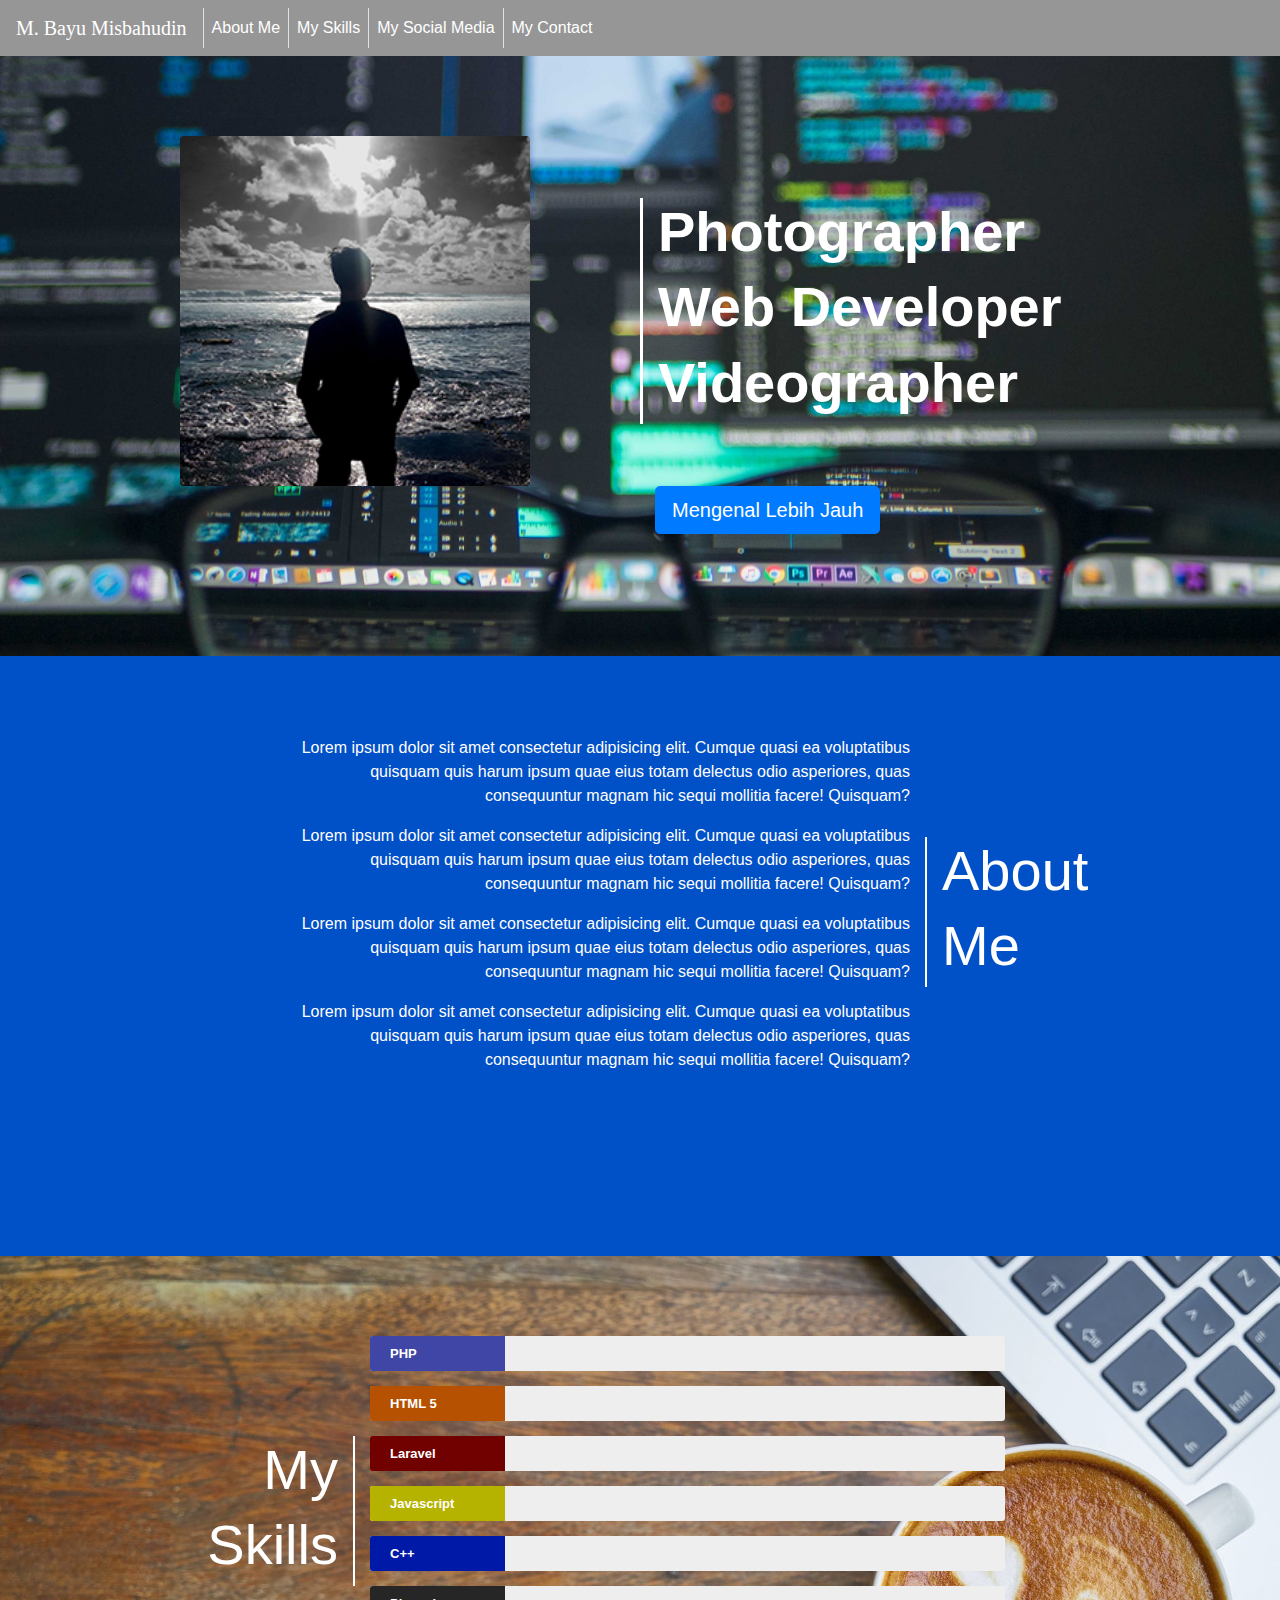
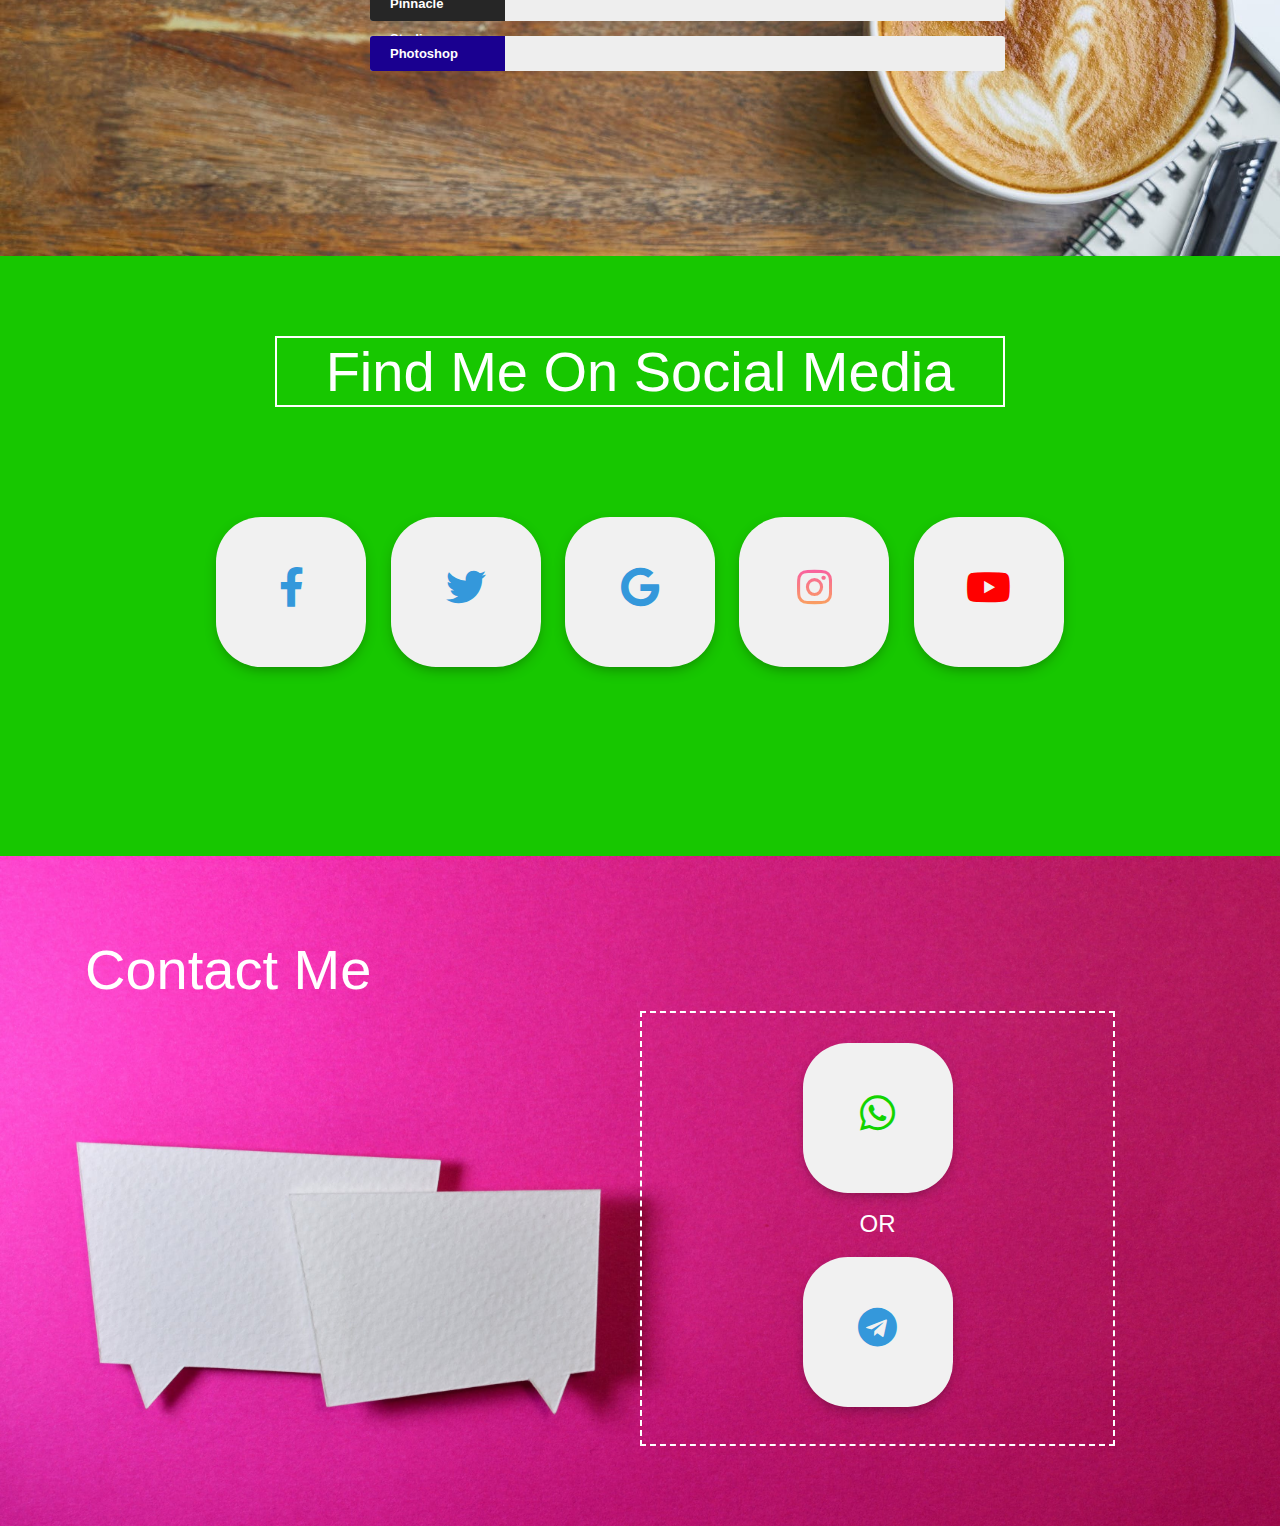
==== commit 130274ce: "Menambah fitur smooth scroll" ====
--- a/index.html
+++ b/index.html
@@ -16,18 +16,24 @@
     </head>
     <body>
         <!--Navbar-->
-        <nav class="navbar navbar-expand-lg navbar-dark">
-            <a class="navbar-brand" href="#">M. Bayu Misbahudin</a>
+        <nav class="navbar navbar-expand-lg navbar-dark sticky-top">
+            <a class="navbar-brand smooth-scrl" href="#header">M. Bayu Misbahudin</a>
             <button class="navbar-toggler" type="button" data-toggle="collapse" data-target="#navbarSupportedContent" aria-controls="navbarSupportedContent" aria-expanded="false" aria-label="Toggle navigation">
                 <span class="navbar-toggler-icon"></span>
             </button>
             <div class="collapse navbar-collapse" id="navbarSupportedContent">
                 <ul class="navbar-nav mr-auto">
+                    <li class="nav-item active border-left">
+                        <a class="nav-link smooth-scrl" href="#about">About Me <span class="sr-only">(current)</span></a>
+                    </li>
                     <li class="nav-item active">
-                        <a class="nav-link" href="#about">About Me <span class="sr-only">(current)</span></a>
+                        <a class="nav-link smooth-scrl border-left" href="#skills">My Skills <span class="sr-only">(current)</span></a>
                     </li>
-                    <li class="nav-item">
-                        <a class="nav-link" href="#skills">My Skills</a>
+                    <li class="nav-item active">
+                        <a class="nav-link smooth-scrl border-left" href="#socmed">My Social Media <span class="sr-only">(current)</span></a>
+                    </li>
+                    <li class="nav-item active">
+                        <a class="nav-link smooth-scrl border-left" href="#contact">My Contact <span class="sr-only">(current)</span></a>
                     </li>
                 </ul>
             </div>
@@ -50,7 +56,7 @@
                 </div>
                 <div class="row">
                     <div class="col-md-6 offset-sm-6">
-                        <a href="#about" class="btn btn-primary btn-lg">Mengenal Lebih Jauh</a>
+                        <a href="#about" class="btn btn-primary btn-lg smooth-scrl">Mengenal Lebih Jauh</a>
                     </div>
                 </div>
             </div>
@@ -126,12 +132,12 @@
         <!--MySocMed-->
         <section class="socmed" id="socmed">
             <div class="container">
-                <div class="row align-items-center">
-                    <div class="col-md-12 text-center judul">
-                        <h1>Find Me On Social Media</h1>
+                <div class="row">
+                    <div class="col-md-8 offset-md-2 text-center ">
+                        <h1 class="judul" style="border: 2px solid white; margin-bottom: 100px;">Find Me On Social Media</h1>
                     </div>
                 </div>
-                <div class="col-md-12 ">
+                <div class="col-md-12">
                     <div class="text-center">
                         <a class="icn" href="http://www.facebook.com/Albarca1st">
                             <i class="fab fa-facebook-f"></i>
@@ -142,7 +148,7 @@
                         <a class="icn" href="#">
                             <i class="fab fa-google"></i>
                         </a>
-                        <a class="icn" href="#">
+                        <a class="icn" href="http://www.instagram.com/m.bayu1st/">
                             <i class="fab fa-instagram"></i>
                         </a>
                         <a class="icn" href="#">
@@ -162,7 +168,7 @@
                     </div> 
                 </div>
                 <div class="row">
-                    <div class="col-md-5 text-center offset-md-6">
+                    <div class="col-md-5 text-center offset-md-6" style="border: 2px dashed white; padding : 20px 20px;">
                         <a class="icn" href=" https://api.whatsapp.com/send?phone=6287824232514&text=Hai%20Muhammad%20Bayu%20Misbahudin%0ASaya%20ingin%20lebih%20mengenal%20anda">
                             <i class="fab fa-whatsapp"></i>
                         </a>
--- a/css/style.css
+++ b/css/style.css
@@ -3,7 +3,15 @@
     color:white;
     background-color: rgb(150, 150, 150);
 }
-
+.navbar-brand{
+    font-family: fantasy;
+}
+.border-left{
+    border-left: 2px solid white;
+}
+.border-right{
+    border-right: 2px solid white;
+}
 section{
     padding-top: 80px;
     min-height: 600px;
@@ -207,6 +215,7 @@
 }
 
 .contact{
+    color: white;
     background-image: url(../img/contact.jpeg);
     background-size: cover;
 }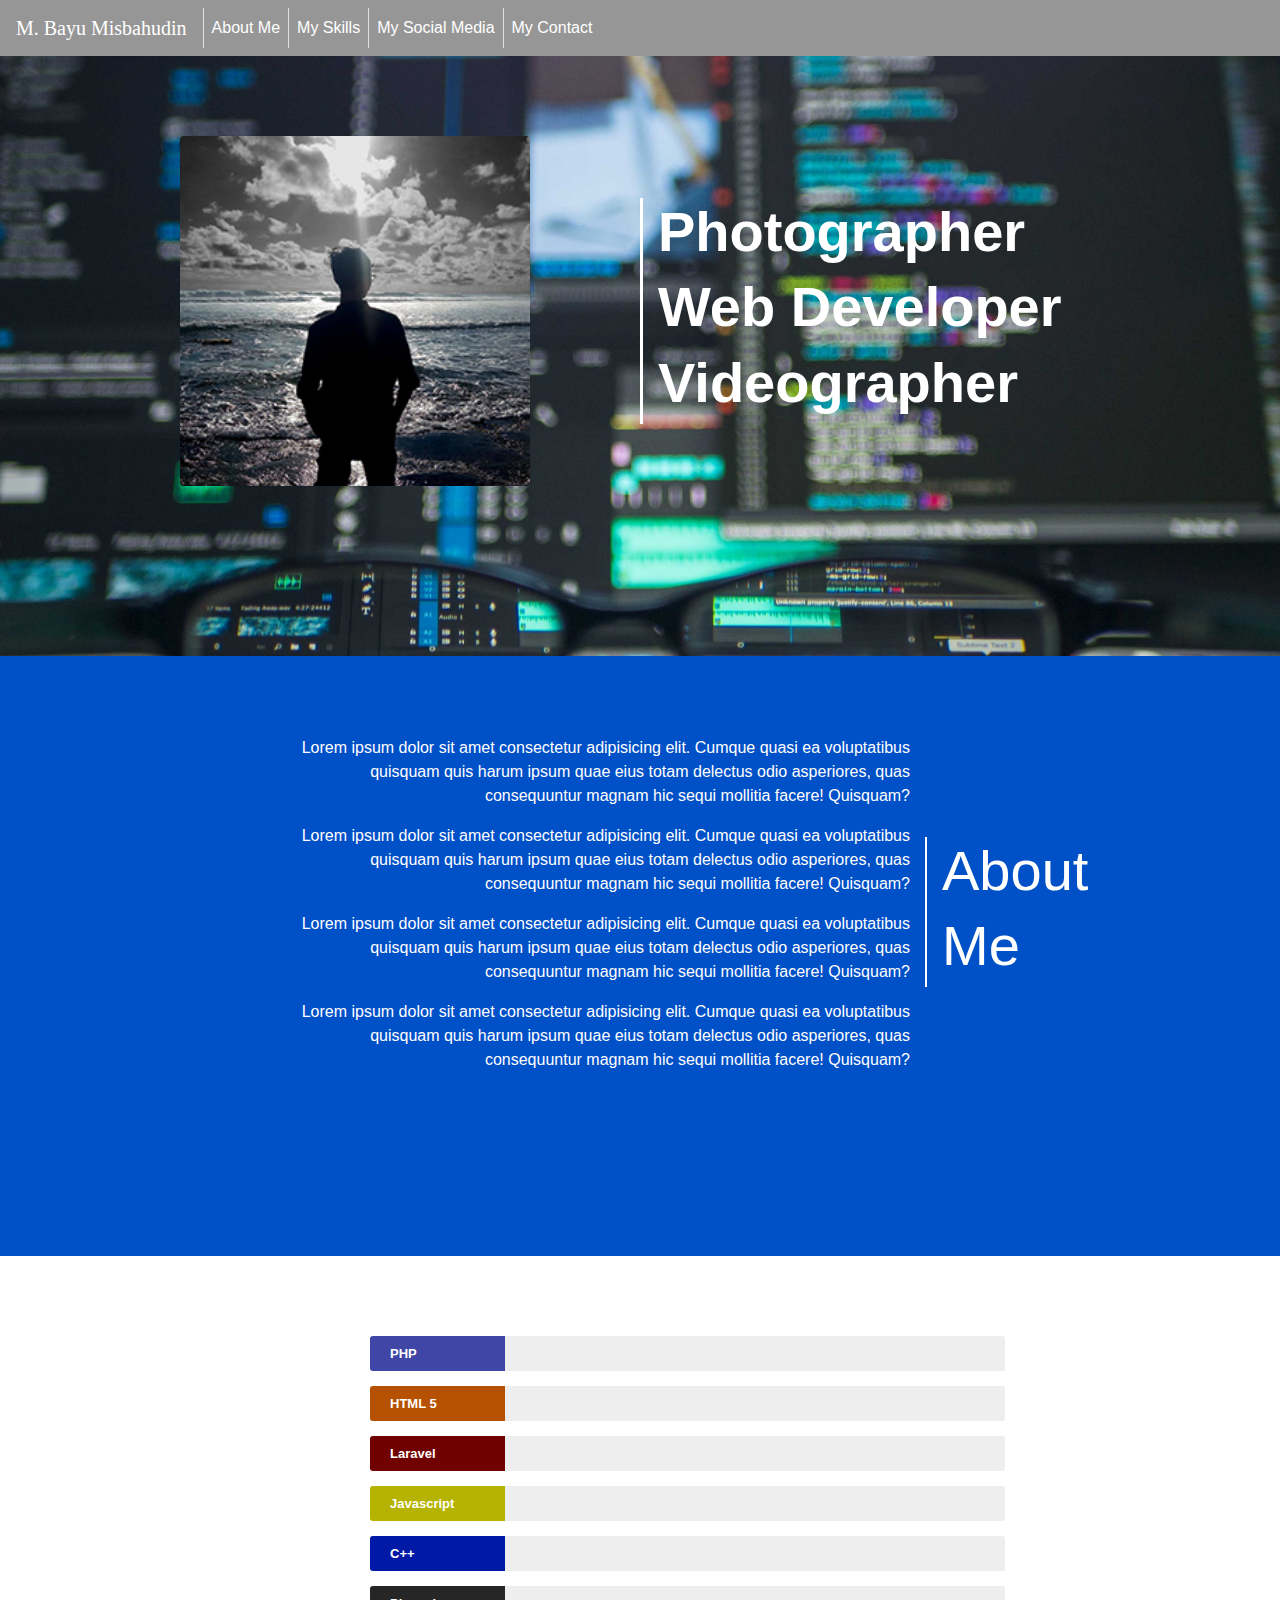
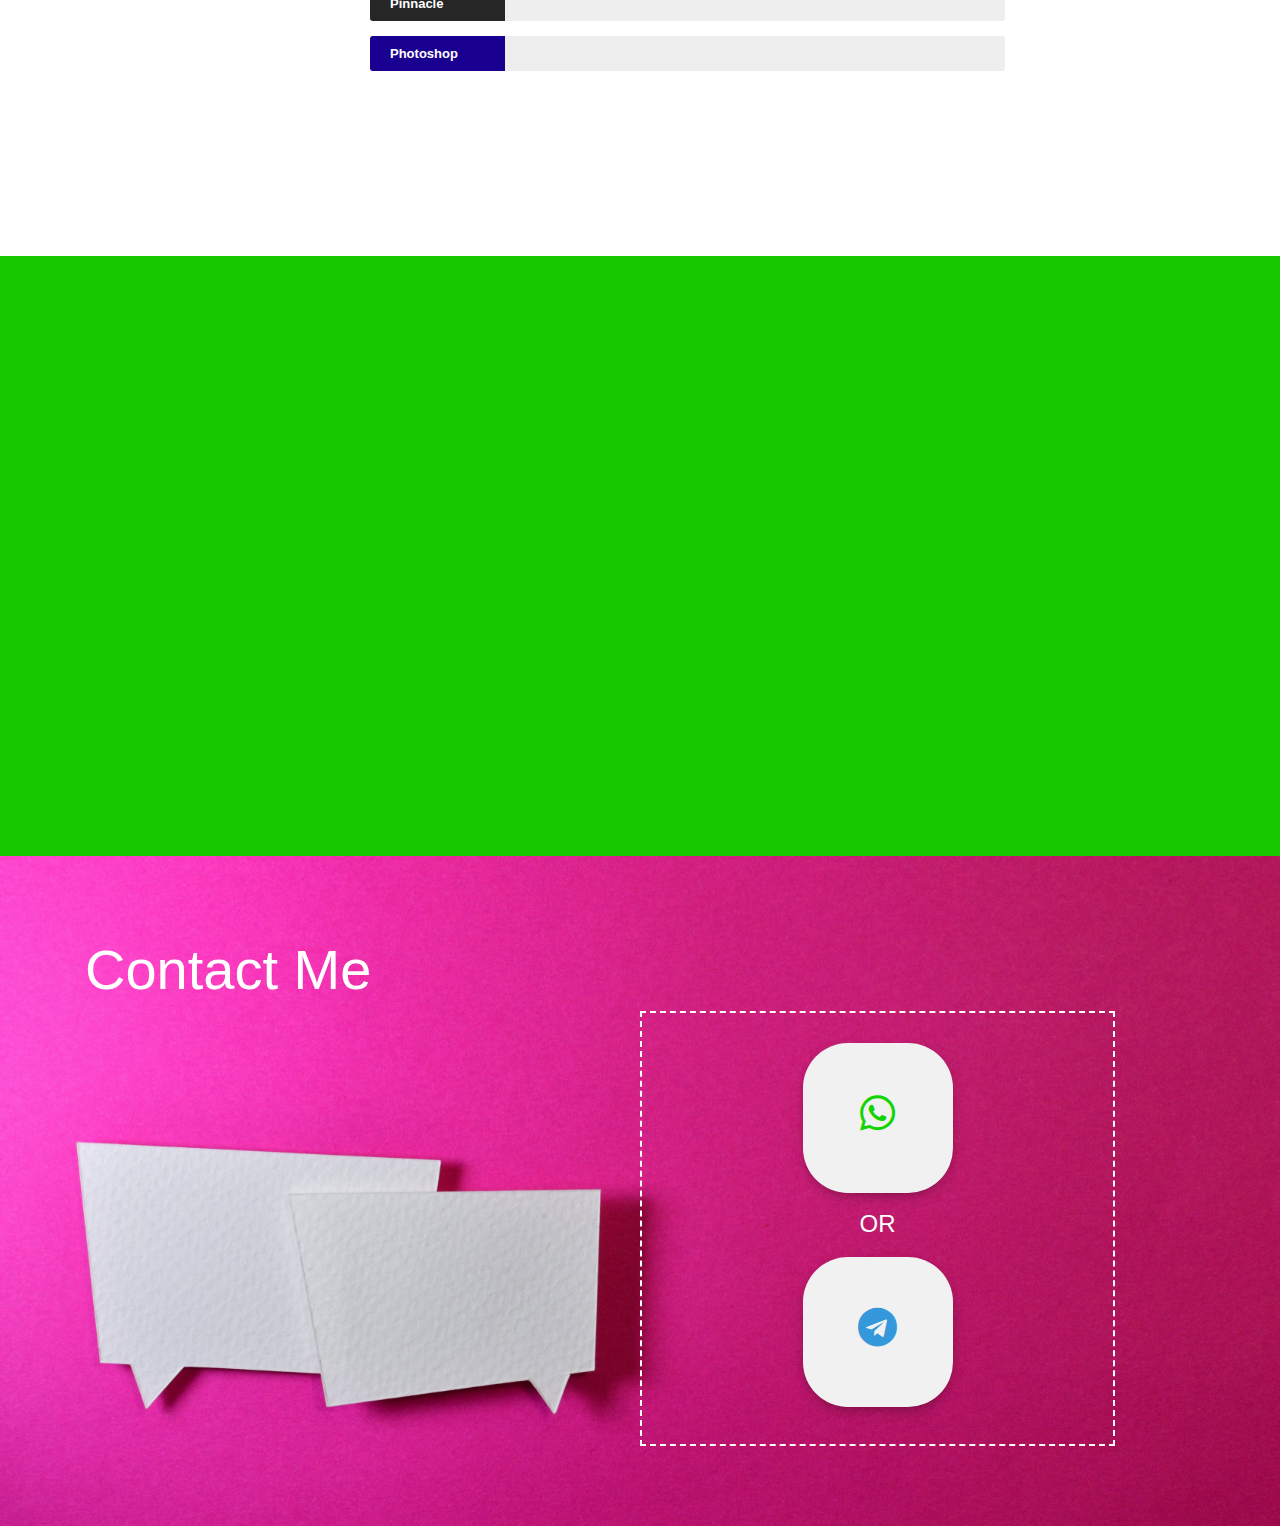
==== commit 602e015e: "add parallax effect" ====
--- a/index.html
+++ b/index.html
@@ -52,11 +52,6 @@
                         <h1 class="font-weight-bold judul">Photographer</h1>
                         <h1 class="font-weight-bold judul">Web Developer</h1>
                         <h1 class="font-weight-bold judul">Videographer</h1>
-                    </div>
-                </div>
-                <div class="row">
-                    <div class="col-md-6 offset-sm-6">
-                        <a href="#about" class="btn btn-primary btn-lg smooth-scrl">Mengenal Lebih Jauh</a>
                     </div>
                 </div>
             </div>
@@ -139,19 +134,16 @@
                 </div>
                 <div class="col-md-12">
                     <div class="text-center">
-                        <a class="icn" href="http://www.facebook.com/Albarca1st">
+                        <a class="icn go-left" href="http://www.facebook.com/Albarca1st">
                             <i class="fab fa-facebook-f"></i>
                         </a>
-                        <a class="icn" href="#">
+                        <a class="icn go-left" href="#">
                             <i class="fab fa-twitter"></i>
                         </a>
-                        <a class="icn" href="#">
-                            <i class="fab fa-google"></i>
-                        </a>
-                        <a class="icn" href="http://www.instagram.com/m.bayu1st/">
+                        <a class="icn go-right" href="http://www.instagram.com/m.bayu1st/">
                             <i class="fab fa-instagram"></i>
                         </a>
-                        <a class="icn" href="#">
+                        <a class="icn go-right" href="#">
                             <i class="fab fa-youtube"></i>
                         </a>
                     </div>
@@ -173,7 +165,7 @@
                             <i class="fab fa-whatsapp"></i>
                         </a>
                         <h4>OR</h4>
-                        <a class="icn" href="#">
+                        <a class="icn" href="https://www.t.me/Bayu1st">
                             <i class="fab fa-telegram"></i>
                         </a>
                     </div>
--- a/css/style.css
+++ b/css/style.css
@@ -34,20 +34,40 @@
     background-image: url(../img/header.jpeg);
     background-position: center;
     background-size:cover ;
+    background-attachment: fixed;
+    overflow: hidden;
 }
 
 .about{
     color : White;
-
     background-color: rgb(0, 80, 199);
+    overflow: hidden;
 }
 
 .skills{
     color : white ;
     background-image: url(../img/skills.jpeg);
     background-size: cover;
-}
-
+    background-attachment: fixed;
+}
+.socmed .icn{
+    opacity: 0;
+    transition: 1s;
+    transform: translate(-30px,0);
+}
+.socmed .icn.landing{
+    opacity: 1;
+    transform: translate(0,0);
+}
+.socmed .judul{
+    opacity: 0;
+    transition: 3.5s;
+    transform: translate(0,-40px);
+}
+.socmed .judul.landing{
+    opacity: 1;
+    transform: translate(0,0);
+}
 .php{
     background-color: #8993be;
 }
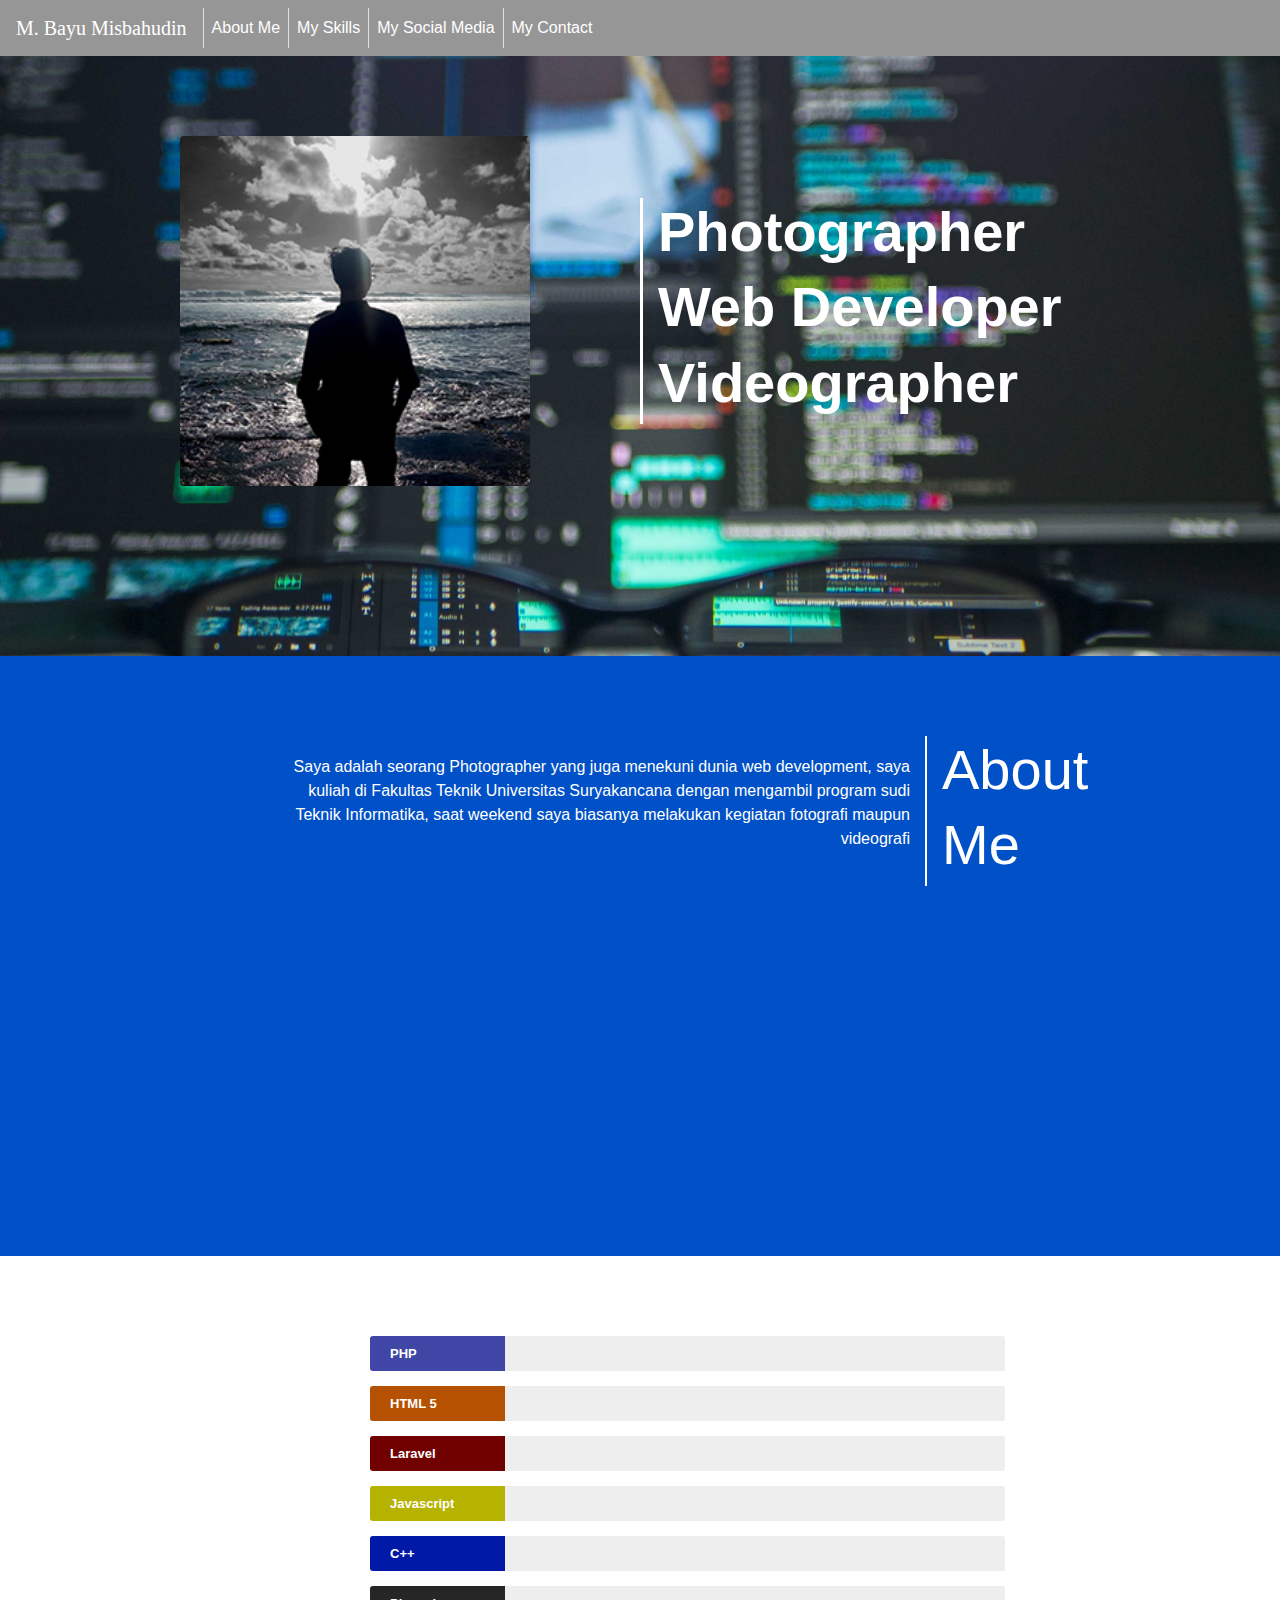
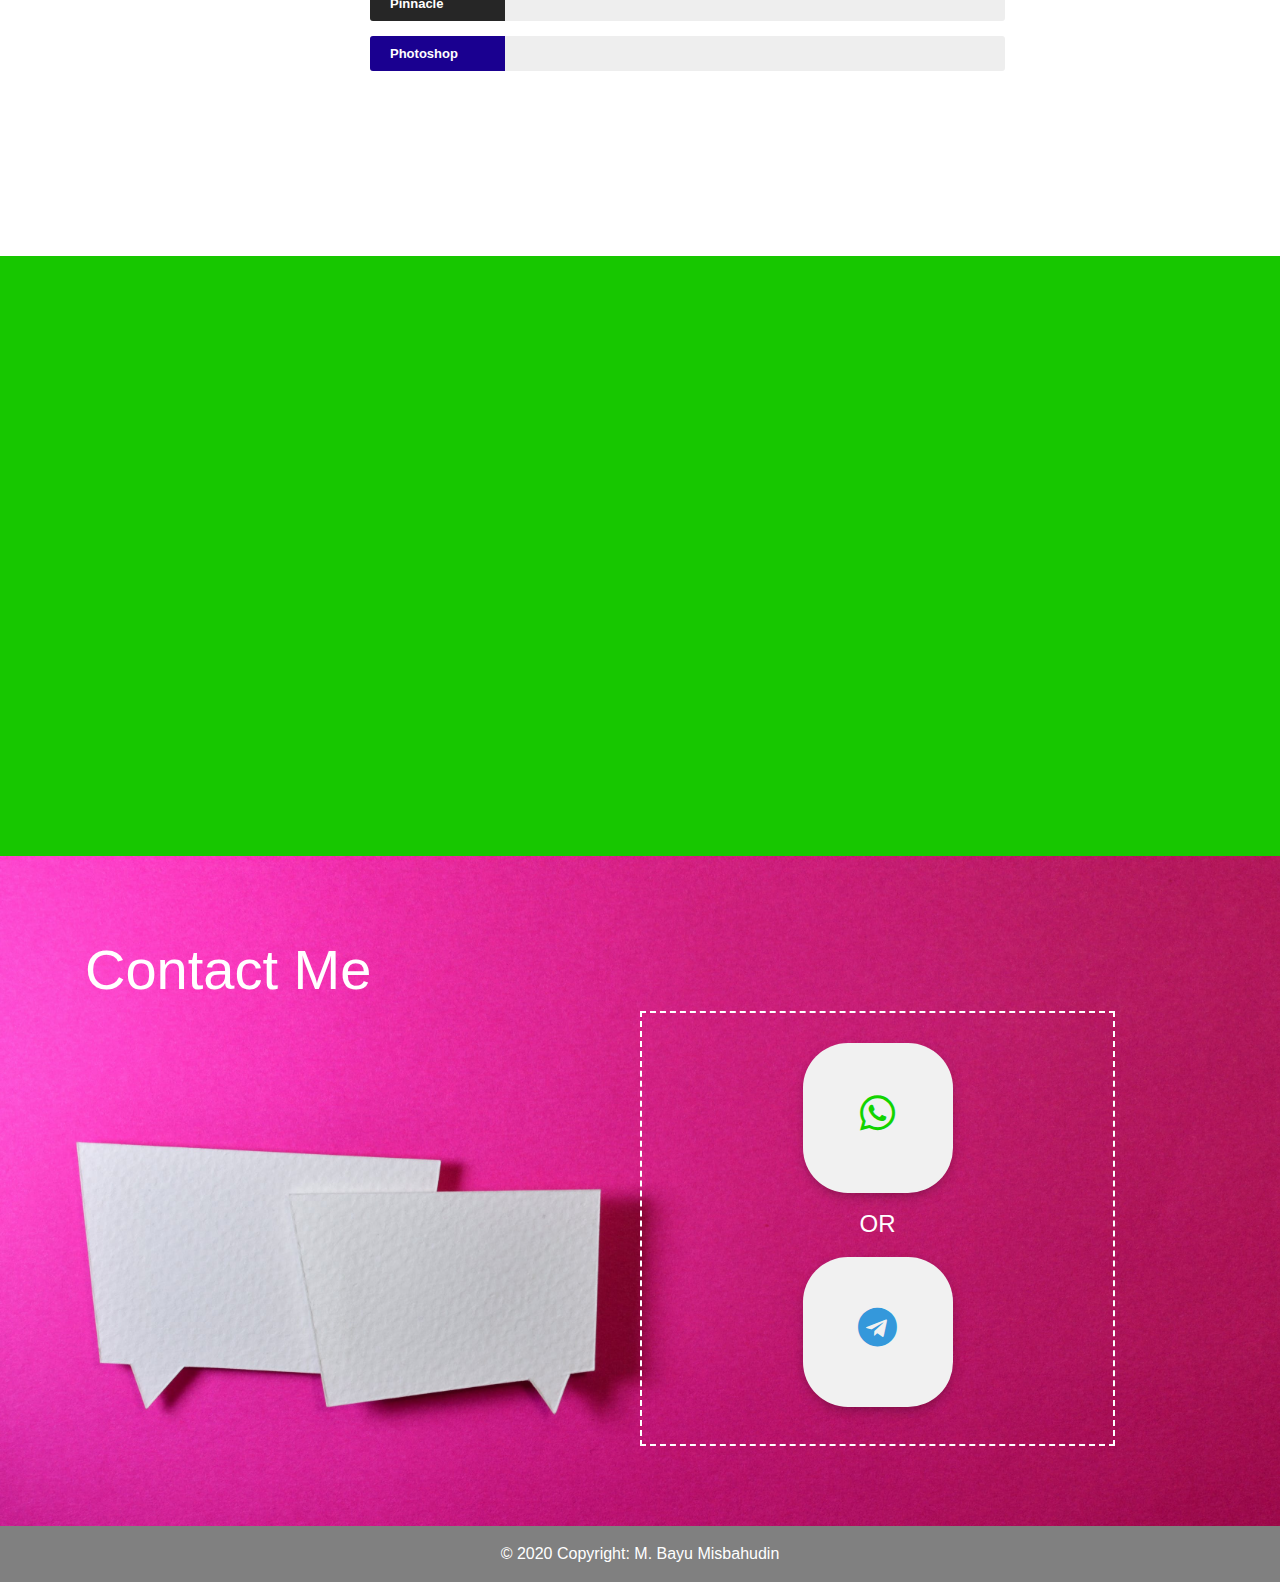
==== commit 1ffc62b5: "menambah footer , add link" ====
--- a/index.html
+++ b/index.html
@@ -1,184 +1,203 @@
 <!doctype html>
 <html lang="en">
-    <head>
-        <!-- Required meta tags -->
-        <meta charset="utf-8">
-        <meta name="viewport" content="width=device-width, initial-scale=1, shrink-to-fit=no">
-
-        <!-- Bootstrap CSS -->
-        <link rel="stylesheet" href="https://stackpath.bootstrapcdn.com/bootstrap/4.3.1/css/bootstrap.min.css" integrity="sha384-ggOyR0iXCbMQv3Xipma34MD+dH/1fQ784/j6cY/iJTQUOhcWr7x9JvoRxT2MZw1T" crossorigin="anonymous">
-        <!-- Css -->
-        <!-- Font-->
-        <link rel="stylesheet" href="https://use.fontawesome.com/releases/v5.4.1/css/all.css">
-
-        <link rel="stylesheet" href="css/style.css">
-        <title>Muhammad Bayu Misbahudin</title>
-    </head>
-    <body>
-        <!--Navbar-->
-        <nav class="navbar navbar-expand-lg navbar-dark sticky-top">
-            <a class="navbar-brand smooth-scrl" href="#header">M. Bayu Misbahudin</a>
-            <button class="navbar-toggler" type="button" data-toggle="collapse" data-target="#navbarSupportedContent" aria-controls="navbarSupportedContent" aria-expanded="false" aria-label="Toggle navigation">
-                <span class="navbar-toggler-icon"></span>
-            </button>
-            <div class="collapse navbar-collapse" id="navbarSupportedContent">
-                <ul class="navbar-nav mr-auto">
-                    <li class="nav-item active border-left">
-                        <a class="nav-link smooth-scrl" href="#about">About Me <span class="sr-only">(current)</span></a>
-                    </li>
-                    <li class="nav-item active">
-                        <a class="nav-link smooth-scrl border-left" href="#skills">My Skills <span class="sr-only">(current)</span></a>
-                    </li>
-                    <li class="nav-item active">
-                        <a class="nav-link smooth-scrl border-left" href="#socmed">My Social Media <span class="sr-only">(current)</span></a>
-                    </li>
-                    <li class="nav-item active">
-                        <a class="nav-link smooth-scrl border-left" href="#contact">My Contact <span class="sr-only">(current)</span></a>
-                    </li>
-                </ul>
-            </div>
-        </nav>
-        <!--End Navbar-->
-        <!--Header-->
-        <section class="header" id="header">
-            <div class="container">
-                <div class="row align-items-center">
-                    <!-- Photo Profile-->
-                    <div class="col-md-6 text-center">
-                            <img src="img/profil.jpg" alt="Gambar" class="rounded profile">
-                    </div>
-                    <!-- Deskripsi-->
-                    <div class="col-md-6 tagline ">
-                        <h1 class="font-weight-bold judul">Photographer</h1>
-                        <h1 class="font-weight-bold judul">Web Developer</h1>
-                        <h1 class="font-weight-bold judul">Videographer</h1>
-                    </div>
-                </div>
-            </div>
-        </section>
-            <!-- About Me-->
-        <section class="about" id="about" >
-            <div class="container">
-                <div class="row align-items-center">
-                    <div class="col-sm-7 offset-sm-2 text-right" >
-                            <p>Lorem ipsum dolor sit amet consectetur adipisicing elit. Cumque quasi ea voluptatibus quisquam quis harum ipsum quae eius totam delectus odio asperiores, quas consequuntur magnam hic sequi mollitia facere! Quisquam?</p>
-                            <p>Lorem ipsum dolor sit amet consectetur adipisicing elit. Cumque quasi ea voluptatibus quisquam quis harum ipsum quae eius totam delectus odio asperiores, quas consequuntur magnam hic sequi mollitia facere! Quisquam?</p>
-                            <p>Lorem ipsum dolor sit amet consectetur adipisicing elit. Cumque quasi ea voluptatibus quisquam quis harum ipsum quae eius totam delectus odio asperiores, quas consequuntur magnam hic sequi mollitia facere! Quisquam?</p>
-                            <p>Lorem ipsum dolor sit amet consectetur adipisicing elit. Cumque quasi ea voluptatibus quisquam quis harum ipsum quae eius totam delectus odio asperiores, quas consequuntur magnam hic sequi mollitia facere! Quisquam?</p>
-                    </div>
-                    <div class="col-sm-3" style="border-left: 2px solid white;">
-                        <h1 class="judul">About</h1>
-                        <h1 class="judul">Me</h1>
-                    </div>
-                </div>
-            </div>
-        </section>
-        <!--End About Me-->
-        <!--MySkills-->
-        <section class="skills" id="skills">
-            <div class="container">
-                <div class="row align-items-center">
-                    <div class="col-md-3 text-right " style="border-right: 2px Solid white">
-                        <h1 class="judul">My</h1>
-                        <h1 class="judul">Skills</h1>
-                    </div>
-                    <!--Skill Bar-->
-                    <div class="col-md-7">
-                        <div class="skillbar clearfix " data-percent="95%">
-                            <div class="skillbar-title" style="background: #474fb8;"><span>PHP</span></div>
-                            <div class="skillbar-bar" style="background: #777bb3;"></div>
-                        </div> 
-                        
-                        <div class="skillbar clearfix " data-percent="95%">
-                            <div class="skillbar-title" style="background: #ca5b00;"><span>HTML 5</span></div>
-                            <div class="skillbar-bar" style="background: #ff9101;"></div>
-                        </div> 
-                        
-                        <div class="skillbar clearfix " data-percent="85%">
-                            <div class="skillbar-title" style="background: #7e0000;"><span>Laravel</span></div>
-                            <div class="skillbar-bar" style="background: #ff0000;"></div>
-                        </div> 
-                        
-                        <div class="skillbar clearfix " data-percent="40%">
-                            <div class="skillbar-title" style="background: #cac700;"><span>Javascript</span></div>
-                            <div class="skillbar-bar" style="background: #ffee00;"></div>
-                        </div> 
-                        
-                        <div class="skillbar clearfix " data-percent="75%">
-                            <div class="skillbar-title" style="background: #001cb9;"><span>C++</span></div>
-                            <div class="skillbar-bar" style="background: #4294ff;"></div>
-                        </div> 
-                        
-                        <div class="skillbar clearfix " data-percent="95%">
-                            <div class="skillbar-title" style="background: #2b2b2b;"><span>Pinnacle Studio</span></div>
-                            <div class="skillbar-bar" style="background: #999999;"></div>
-                        </div> 
-                        
-                        <div class="skillbar clearfix " data-percent="90%">
-                            <div class="skillbar-title" style="background: #1e00a1;"><span>Photoshop</span></div>
-                            <div class="skillbar-bar" style="background: #94c5f0;"></div>
-                        </div>
-                        <!-- End Skill Bar -->                    
-                    </div>
-                </div>
-            </div>
-        </section>
-        <!--End MySkills-->
-        <!--MySocMed-->
-        <section class="socmed" id="socmed">
-            <div class="container">
-                <div class="row">
-                    <div class="col-md-8 offset-md-2 text-center ">
-                        <h1 class="judul" style="border: 2px solid white; margin-bottom: 100px;">Find Me On Social Media</h1>
-                    </div>
-                </div>
+
+<head>
+    <!-- Required meta tags -->
+    <meta charset="utf-8">
+    <meta name="viewport" content="width=device-width, initial-scale=1, shrink-to-fit=no">
+
+    <!-- Bootstrap CSS -->
+    <link rel="stylesheet" href="https://stackpath.bootstrapcdn.com/bootstrap/4.3.1/css/bootstrap.min.css"
+        integrity="sha384-ggOyR0iXCbMQv3Xipma34MD+dH/1fQ784/j6cY/iJTQUOhcWr7x9JvoRxT2MZw1T" crossorigin="anonymous">
+    <!-- Css -->
+    <!-- Font-->
+    <link rel="stylesheet" href="https://use.fontawesome.com/releases/v5.4.1/css/all.css">
+
+    <link rel="stylesheet" href="css/style.css">
+    <title>Muhammad Bayu Misbahudin</title>
+</head>
+
+<body>
+    <!--Navbar-->
+    <nav class="navbar navbar-expand-lg navbar-dark sticky-top">
+        <a class="navbar-brand smooth-scrl" href="#header">M. Bayu Misbahudin</a>
+        <button class="navbar-toggler" type="button" data-toggle="collapse" data-target="#navbarSupportedContent"
+            aria-controls="navbarSupportedContent" aria-expanded="false" aria-label="Toggle navigation">
+            <span class="navbar-toggler-icon"></span>
+        </button>
+        <div class="collapse navbar-collapse" id="navbarSupportedContent">
+            <ul class="navbar-nav mr-auto">
+                <li class="nav-item active border-left">
+                    <a class="nav-link smooth-scrl" href="#about">About Me <span class="sr-only">(current)</span></a>
+                </li>
+                <li class="nav-item active">
+                    <a class="nav-link smooth-scrl border-left" href="#skills">My Skills <span
+                            class="sr-only">(current)</span></a>
+                </li>
+                <li class="nav-item active">
+                    <a class="nav-link smooth-scrl border-left" href="#socmed">My Social Media <span
+                            class="sr-only">(current)</span></a>
+                </li>
+                <li class="nav-item active">
+                    <a class="nav-link smooth-scrl border-left" href="#contact">My Contact <span
+                            class="sr-only">(current)</span></a>
+                </li>
+            </ul>
+        </div>
+    </nav>
+    <!--End Navbar-->
+    <!--Header-->
+    <section class="header" id="header">
+        <div class="container">
+            <div class="row align-items-center">
+                <!-- Photo Profile-->
+                <div class="col-md-6 text-center">
+                    <img src="img/profil.jpg" alt="Gambar" class="rounded profile">
+                </div>
+                <!-- Deskripsi-->
+                <div class="col-md-6 tagline ">
+                    <h1 class="font-weight-bold judul">Photographer</h1>
+                    <h1 class="font-weight-bold judul">Web Developer</h1>
+                    <h1 class="font-weight-bold judul">Videographer</h1>
+                </div>
+            </div>
+        </div>
+    </section>
+    <!-- About Me-->
+    <section class="about" id="about">
+        <div class="container">
+            <div class="row align-items-center">
+                <div class="col-sm-7 offset-sm-2 text-right">
+                    <p>Saya adalah seorang Photographer yang juga menekuni dunia web development, saya kuliah di
+                        Fakultas Teknik Universitas Suryakancana dengan mengambil program sudi Teknik Informatika, saat
+                        weekend saya biasanya melakukan kegiatan fotografi maupun videografi</p>
+                </div>
+                <div class="col-sm-3" style="border-left: 2px solid white;">
+                    <h1 class="judul">About</h1>
+                    <h1 class="judul">Me</h1>
+                </div>
+            </div>
+        </div>
+    </section>
+    <!--End About Me-->
+    <!--MySkills-->
+    <section class="skills" id="skills">
+        <div class="container">
+            <div class="row align-items-center">
+                <div class="col-md-3 text-right " style="border-right: 2px Solid white">
+                    <h1 class="judul">My</h1>
+                    <h1 class="judul">Skills</h1>
+                </div>
+                <!--Skill Bar-->
+                <div class="col-md-7">
+                    <div class="skillbar clearfix " data-percent="85%">
+                        <div class="skillbar-title" style="background: #474fb8;"><span>PHP</span></div>
+                        <div class="skillbar-bar" style="background: #777bb3;"></div>
+                    </div>
+
+                    <div class="skillbar clearfix " data-percent="95%">
+                        <div class="skillbar-title" style="background: #ca5b00;"><span>HTML 5</span></div>
+                        <div class="skillbar-bar" style="background: #ff9101;"></div>
+                    </div>
+
+                    <div class="skillbar clearfix " data-percent="80%">
+                        <div class="skillbar-title" style="background: #7e0000;"><span>Laravel</span></div>
+                        <div class="skillbar-bar" style="background: #ff0000;"></div>
+                    </div>
+
+                    <div class="skillbar clearfix " data-percent="80%">
+                        <div class="skillbar-title" style="background: #cac700;"><span>Javascript</span></div>
+                        <div class="skillbar-bar" style="background: #ffee00;"></div>
+                    </div>
+
+                    <div class="skillbar clearfix " data-percent="75%">
+                        <div class="skillbar-title" style="background: #001cb9;"><span>C++</span></div>
+                        <div class="skillbar-bar" style="background: #4294ff;"></div>
+                    </div>
+
+                    <div class="skillbar clearfix " data-percent="87%">
+                        <div class="skillbar-title" style="background: #2b2b2b;"><span>Pinnacle Studio</span></div>
+                        <div class="skillbar-bar" style="background: #999999;"></div>
+                    </div>
+
+                    <div class="skillbar clearfix " data-percent="90%">
+                        <div class="skillbar-title" style="background: #1e00a1;"><span>Photoshop</span></div>
+                        <div class="skillbar-bar" style="background: #94c5f0;"></div>
+                    </div>
+                    <!-- End Skill Bar -->
+                </div>
+            </div>
+        </div>
+    </section>
+
+    <!--End MySkills-->
+    <!--MySocMed-->
+    <section class="socmed" id="socmed">
+        <div class="container">
+            <div class="row">
+                <div class="col-md-8 offset-md-2 text-center ">
+                    <h1 class="judul" style="border: 2px solid white; margin-bottom: 100px;">Find Me On Social Media
+                    </h1>
+                </div>
+            </div>
+            <div class="col-md-12">
+                <div class="text-center">
+                    <a class="icn go-left" href="https://www.facebook.com/Albarca1st">
+                        <i class="fab fa-facebook-f"></i>
+                    </a>
+                    <a class="icn go-left" href="https://www.twitter.com/m_bayu1st">
+                        <i class="fab fa-twitter"></i>
+                    </a>
+                    <a class="icn go-right" href="https://www.instagram.com/m.bayu1st/">
+                        <i class="fab fa-instagram"></i>
+                    </a>
+                    <a class="icn go-right" href="https://www.youtube.com/channel/UC6Tkvjn9sa2aLi1CU0BEs1w">
+                        <i class="fab fa-youtube"></i>
+                    </a>
+                </div>
+            </div>
+        </div>
+    </section>
+    <!--End MySocMed-->
+    <!--Contact Me-->
+    <section class="contact" id="contact">
+        <div class="container">
+            <div class="row">
                 <div class="col-md-12">
-                    <div class="text-center">
-                        <a class="icn go-left" href="http://www.facebook.com/Albarca1st">
-                            <i class="fab fa-facebook-f"></i>
-                        </a>
-                        <a class="icn go-left" href="#">
-                            <i class="fab fa-twitter"></i>
-                        </a>
-                        <a class="icn go-right" href="http://www.instagram.com/m.bayu1st/">
-                            <i class="fab fa-instagram"></i>
-                        </a>
-                        <a class="icn go-right" href="#">
-                            <i class="fab fa-youtube"></i>
-                        </a>
-                    </div>
-                </div>
-            </div>
-        </section>
-        <!--End MySocMed-->
-        <!--Contact Me-->
-        <section class="contact" id="contact">
-            <div class="container">
-                <div class="row">
-                    <div class="col-md-12">
-                        <h1 class="judul">Contact Me</h1>
-                    </div> 
-                </div>
-                <div class="row">
-                    <div class="col-md-5 text-center offset-md-6" style="border: 2px dashed white; padding : 20px 20px;">
-                        <a class="icn" href=" https://api.whatsapp.com/send?phone=6287824232514&text=Hai%20Muhammad%20Bayu%20Misbahudin%0ASaya%20ingin%20lebih%20mengenal%20anda">
-                            <i class="fab fa-whatsapp"></i>
-                        </a>
-                        <h4>OR</h4>
-                        <a class="icn" href="https://www.t.me/Bayu1st">
-                            <i class="fab fa-telegram"></i>
-                        </a>
-                    </div>
-                </div>
-            </div>
-        </section>
-        <!--End Contact Me-->
-        <!-- Optional JavaScript -->
-        <!-- jQuery first, then Popper.js, then Bootstrap JS -->
-        
-        <script src="js/jquery-3.4.1.min.js"></script>
-        <script src="https://cdnjs.cloudflare.com/ajax/libs/popper.js/1.14.7/umd/popper.min.js" integrity="sha384-UO2eT0CpHqdSJQ6hJty5KVphtPhzWj9WO1clHTMGa3JDZwrnQq4sF86dIHNDz0W1" crossorigin="anonymous"></script>
-        <script src="https://stackpath.bootstrapcdn.com/bootstrap/4.3.1/js/bootstrap.min.js" integrity="sha384-JjSmVgyd0p3pXB1rRibZUAYoIIy6OrQ6VrjIEaFf/nJGzIxFDsf4x0xIM+B07jRM" crossorigin="anonymous"></script>
-        <script src="js/myscript.js"></script>
-    </body>
+                    <h1 class="judul">Contact Me</h1>
+                </div>
+            </div>
+            <div class="row">
+                <div class="col-md-5 text-center offset-md-6" style="border: 2px dashed white; padding : 20px 20px;">
+                    <a class="icn"
+                        href=" https://api.whatsapp.com/send?phone=6287824232514&text=Hai%20Muhammad%20Bayu%20Misbahudin%0ASaya%20ingin%20lebih%20mengenal%20anda">
+                        <i class="fab fa-whatsapp"></i>
+                    </a>
+                    <h4>OR</h4>
+                    <a class="icn" href="https://www.t.me/Bayu1st">
+                        <i class="fab fa-telegram"></i>
+                    </a>
+                </div>
+            </div>
+        </div>
+    </section>
+    <footer class="page-footer font-small" style="background-color: gray; color: white;">
+        <div class="footer-copyright text-center py-3">
+            © 2020 Copyright: M. Bayu Misbahudin
+        </div>
+    </footer>
+    <!--End Contact Me-->
+    <!-- Optional JavaScript -->
+    <!-- jQuery first, then Popper.js, then Bootstrap JS -->
+
+    <script src="js/jquery-3.4.1.min.js"></script>
+    <script src="https://cdnjs.cloudflare.com/ajax/libs/popper.js/1.14.7/umd/popper.min.js"
+        integrity="sha384-UO2eT0CpHqdSJQ6hJty5KVphtPhzWj9WO1clHTMGa3JDZwrnQq4sF86dIHNDz0W1" crossorigin="anonymous">
+    </script>
+    <script src="https://stackpath.bootstrapcdn.com/bootstrap/4.3.1/js/bootstrap.min.js"
+        integrity="sha384-JjSmVgyd0p3pXB1rRibZUAYoIIy6OrQ6VrjIEaFf/nJGzIxFDsf4x0xIM+B07jRM" crossorigin="anonymous">
+    </script>
+    <script src="js/myscript.js"></script>
+</body>
+
 </html>--- a/css/style.css
+++ b/css/style.css
@@ -1,172 +1,185 @@
-
-nav{
-    color:white;
+nav {
+    color: white;
     background-color: rgb(150, 150, 150);
 }
-.navbar-brand{
+
+.navbar-brand {
     font-family: fantasy;
 }
-.border-left{
+
+.border-left {
     border-left: 2px solid white;
 }
-.border-right{
+
+.border-right {
     border-right: 2px solid white;
 }
-section{
+
+section {
     padding-top: 80px;
     min-height: 600px;
     padding-bottom: 80px;
 }
-.tagline{
+
+.tagline {
     border-left: 3px solid white;
 }
-.judul{
+
+.judul {
     font-size: 42pt;
 }
-.profile{
+
+.profile {
     width: 350px;
     height: 350px;
 }
 
 
-.header{
-    color :white;
+.header {
+    color: white;
     background-image: url(../img/header.jpeg);
     background-position: center;
-    background-size:cover ;
+    background-size: cover;
     background-attachment: fixed;
     overflow: hidden;
 }
 
-.about{
-    color : White;
+.about {
+    color: White;
     background-color: rgb(0, 80, 199);
     overflow: hidden;
 }
 
-.skills{
-    color : white ;
+.skills {
+    color: white;
     background-image: url(../img/skills.jpeg);
     background-size: cover;
     background-attachment: fixed;
 }
-.socmed .icn{
+
+.socmed .icn {
     opacity: 0;
     transition: 1s;
-    transform: translate(-30px,0);
-}
-.socmed .icn.landing{
+    transform: translate(-30px, 0);
+}
+
+.socmed .icn.landing {
     opacity: 1;
-    transform: translate(0,0);
-}
-.socmed .judul{
+    transform: translate(0, 0);
+}
+
+.socmed .judul {
     opacity: 0;
     transition: 3.5s;
-    transform: translate(0,-40px);
-}
-.socmed .judul.landing{
+    transform: translate(0, -40px);
+}
+
+.socmed .judul.landing {
     opacity: 1;
-    transform: translate(0,0);
-}
-.php{
+    transform: translate(0, 0);
+}
+
+.php {
     background-color: #8993be;
 }
-.js{
+
+.js {
     background-color: #f3e11d;
 }
-.ps{
+
+.ps {
     background-color: #080049;
 }
 
-.word{
+.word {
     background-color: rgb(75, 117, 255);
 }
 
-.pinnacle{
+.pinnacle {
     background-color: grey;
 }
 
 
 
 .skillbar {
-    position:relative;
-    display:block;
-    margin-bottom:15px;
-    width:100%;
-    background:#eee;
-    height:35px;
-    border-radius:3px;
-    -moz-border-radius:3px;
-    -webkit-border-radius:3px;
-    -webkit-transition:0.4s linear;
-    -moz-transition:0.4s linear;
-    -ms-transition:0.4s linear;
-    -o-transition:0.4s linear;
-    transition:0.4s linear;
-    -webkit-transition-property:width, background-color;
-    -moz-transition-property:width, background-color;
-    -ms-transition-property:width, background-color;
-    -o-transition-property:width, background-color;
-    transition-property:width, background-color;    
+    position: relative;
+    display: block;
+    margin-bottom: 15px;
+    width: 100%;
+    background: #eee;
+    height: 35px;
+    border-radius: 3px;
+    -moz-border-radius: 3px;
+    -webkit-border-radius: 3px;
+    -webkit-transition: 0.4s linear;
+    -moz-transition: 0.4s linear;
+    -ms-transition: 0.4s linear;
+    -o-transition: 0.4s linear;
+    transition: 0.4s linear;
+    -webkit-transition-property: width, background-color;
+    -moz-transition-property: width, background-color;
+    -ms-transition-property: width, background-color;
+    -o-transition-property: width, background-color;
+    transition-property: width, background-color;
 }
 
 .skillbar-title {
-    position:absolute;
-    top:0;
-    left:0;
-    width:135px;
-    font-weight:bold;
-    font-size:13px;
-    color:#ffffff;
-    background:#6adcfa;
-    -webkit-border-top-left-radius:3px;
-    -webkit-border-bottom-left-radius:4px;
-    -moz-border-radius-topleft:3px;
-    -moz-border-radius-bottomleft:3px;
-    border-top-left-radius:3px;
-    border-bottom-left-radius:3px;
+    position: absolute;
+    top: 0;
+    left: 0;
+    width: 135px;
+    font-weight: bold;
+    font-size: 13px;
+    color: #ffffff;
+    background: #6adcfa;
+    -webkit-border-top-left-radius: 3px;
+    -webkit-border-bottom-left-radius: 4px;
+    -moz-border-radius-topleft: 3px;
+    -moz-border-radius-bottomleft: 3px;
+    border-top-left-radius: 3px;
+    border-bottom-left-radius: 3px;
 }
 
 .skillbar-title span {
-    display:block;
-    background:rgba(0, 0, 0, 0.1);
-    padding:0 20px;
-    height:35px;
-    line-height:35px;
-    -webkit-border-top-left-radius:3px;
-    -webkit-border-bottom-left-radius:3px;
-    -moz-border-radius-topleft:3px;
-    -moz-border-radius-bottomleft:3px;
-    border-top-left-radius:3px;
-    border-bottom-left-radius:3px;
+    display: block;
+    background: rgba(0, 0, 0, 0.1);
+    padding: 0 20px;
+    height: 35px;
+    line-height: 35px;
+    -webkit-border-top-left-radius: 3px;
+    -webkit-border-bottom-left-radius: 3px;
+    -moz-border-radius-topleft: 3px;
+    -moz-border-radius-bottomleft: 3px;
+    border-top-left-radius: 3px;
+    border-bottom-left-radius: 3px;
 }
 
 .skillbar-bar {
-    height:35px;
-    width:0px;
-    background:#6adcfa;
-    border-radius:3px;
-    -moz-border-radius:3px;
-    -webkit-border-radius:3px;
+    height: 35px;
+    width: 0px;
+    background: #6adcfa;
+    border-radius: 3px;
+    -moz-border-radius: 3px;
+    -webkit-border-radius: 3px;
 }
 
 .skill-bar-percent {
-    position:absolute;
-    right:10px;
-    top:0;
-    font-size:11px;
-    height:35px;
-    line-height:35px;
-    color:#ffffff;
-    color:rgba(0, 0, 0, 0.4);
-}
-
-.socmed{
+    position: absolute;
+    right: 10px;
+    top: 0;
+    font-size: 11px;
+    height: 35px;
+    line-height: 35px;
+    color: #ffffff;
+    color: rgba(0, 0, 0, 0.4);
+}
+
+.socmed {
     background-color: rgb(23, 199, 0);
     color: white;
 }
 
-.icn{
+.icn {
     display: inline-block;
     width: 150px;
     height: 150px;
@@ -179,31 +192,36 @@
     position: relative;
 }
 
-.icn .fa-whatsapp{
+.icn .fa-whatsapp {
     color: #12d400;
 }
-.icn .fa-facebook{
+
+.icn .fa-facebook {
     color: #284fff;
 }
 
-.icn .fa-youtube{
-    color:#ff0000;
-}
-.icn .fa-instagram{
-        background: -webkit-linear-gradient(rgb(247, 0, 255), rgb(251, 255, 0));
-        -webkit-background-clip: text;
-        -webkit-text-fill-color: transparent;
-}
-.icn i{
+.icn .fa-youtube {
+    color: #ff0000;
+}
+
+.icn .fa-instagram {
+    background: -webkit-linear-gradient(rgb(247, 0, 255), rgb(251, 255, 0));
+    -webkit-background-clip: text;
+    -webkit-text-fill-color: transparent;
+}
+
+.icn i {
     line-height: 140px;
     font-size: 40px;
     transition: 0.2s linear;
 }
-.icn:hover i{
+
+.icn:hover i {
     transform: scale(1.3);
     color: #f1f1f1;
 }
-.icn::before{
+
+.icn::before {
     content: "";
     position: absolute;
     width: 120%;
@@ -216,25 +234,30 @@
 
 
 
-.icn:hover::before{
+.icn:hover::before {
     animation: aaa 0.7s 1;
     top: -10%;
     left: -10%;
 }
+
 @keyframes aaa {
-    0%{
+    0% {
         left: -110%;
         top: 90%;
-    }50%{
+    }
+
+    50% {
         left: 10%;
         top: -30%;
-    }100%{
+    }
+
+    100% {
         top: -10%;
         left: -10%;
     }
 }
 
-.contact{
+.contact {
     color: white;
     background-image: url(../img/contact.jpeg);
     background-size: cover;
